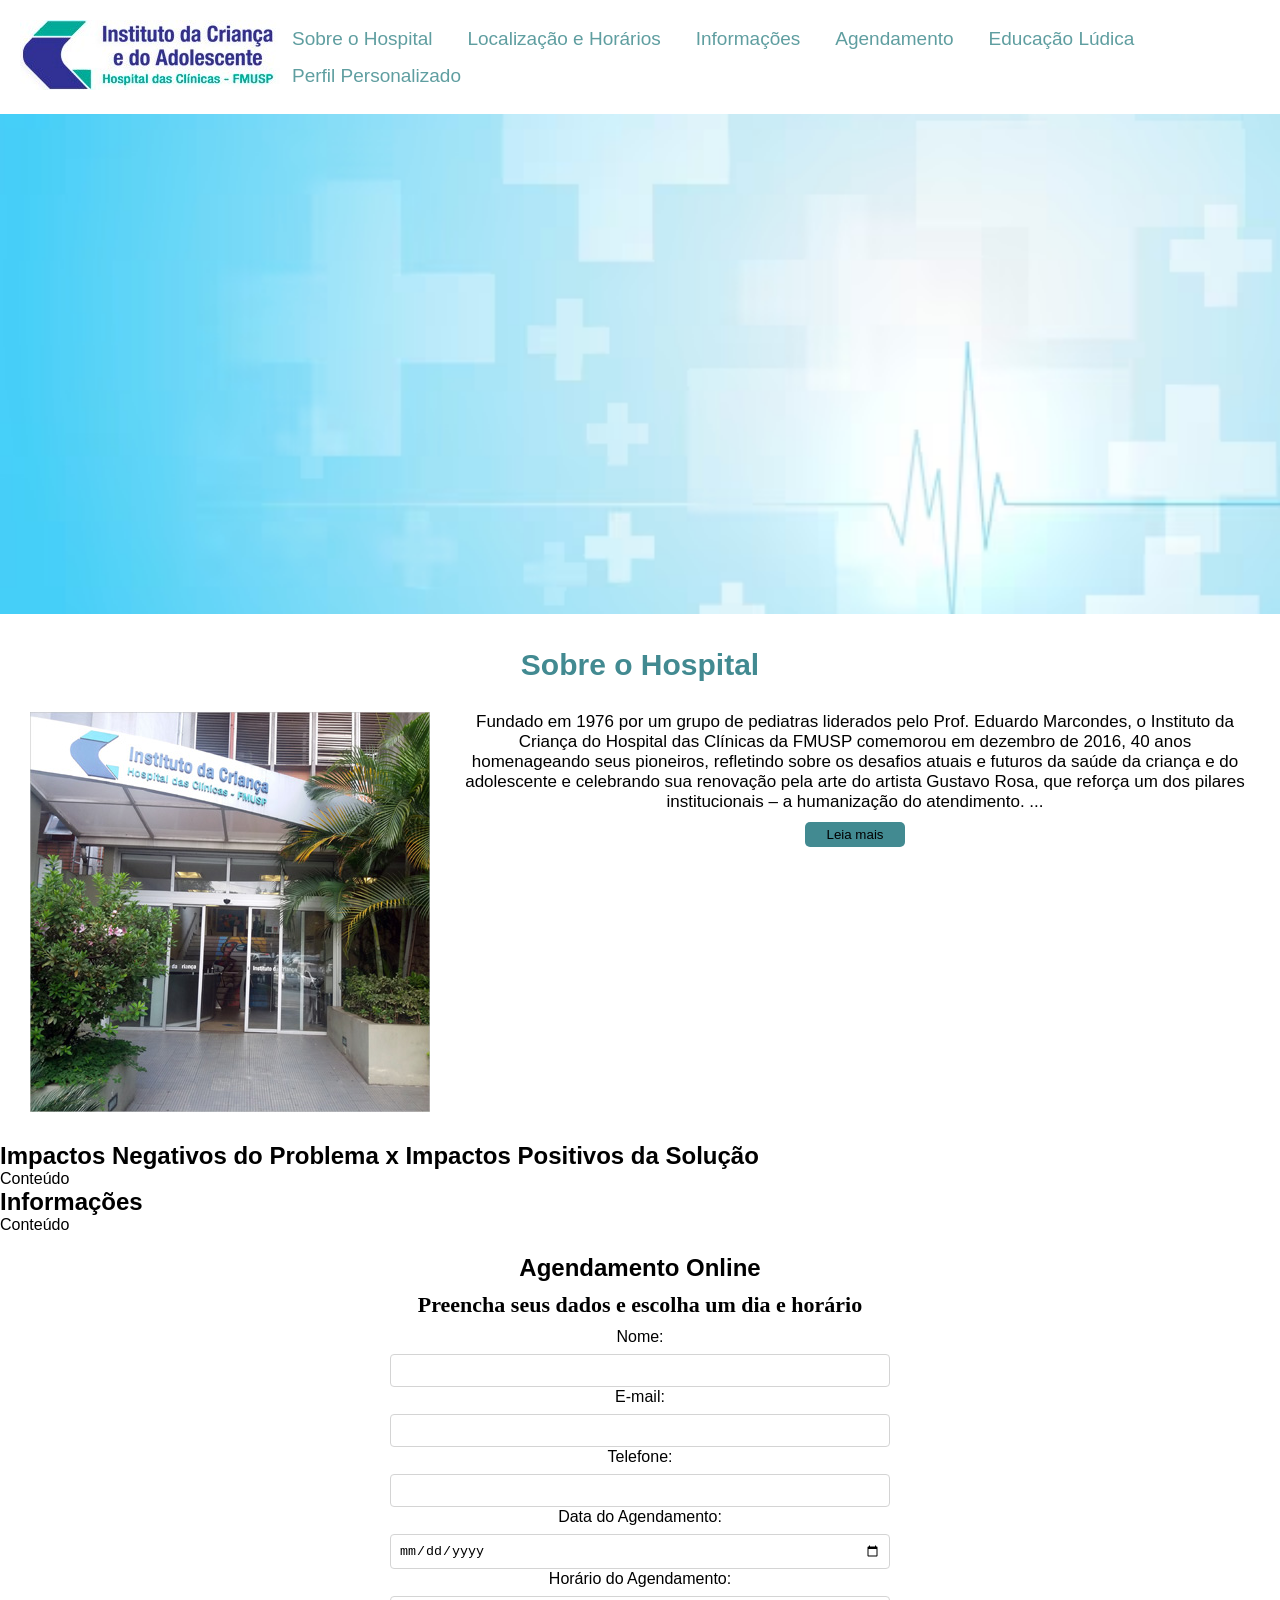
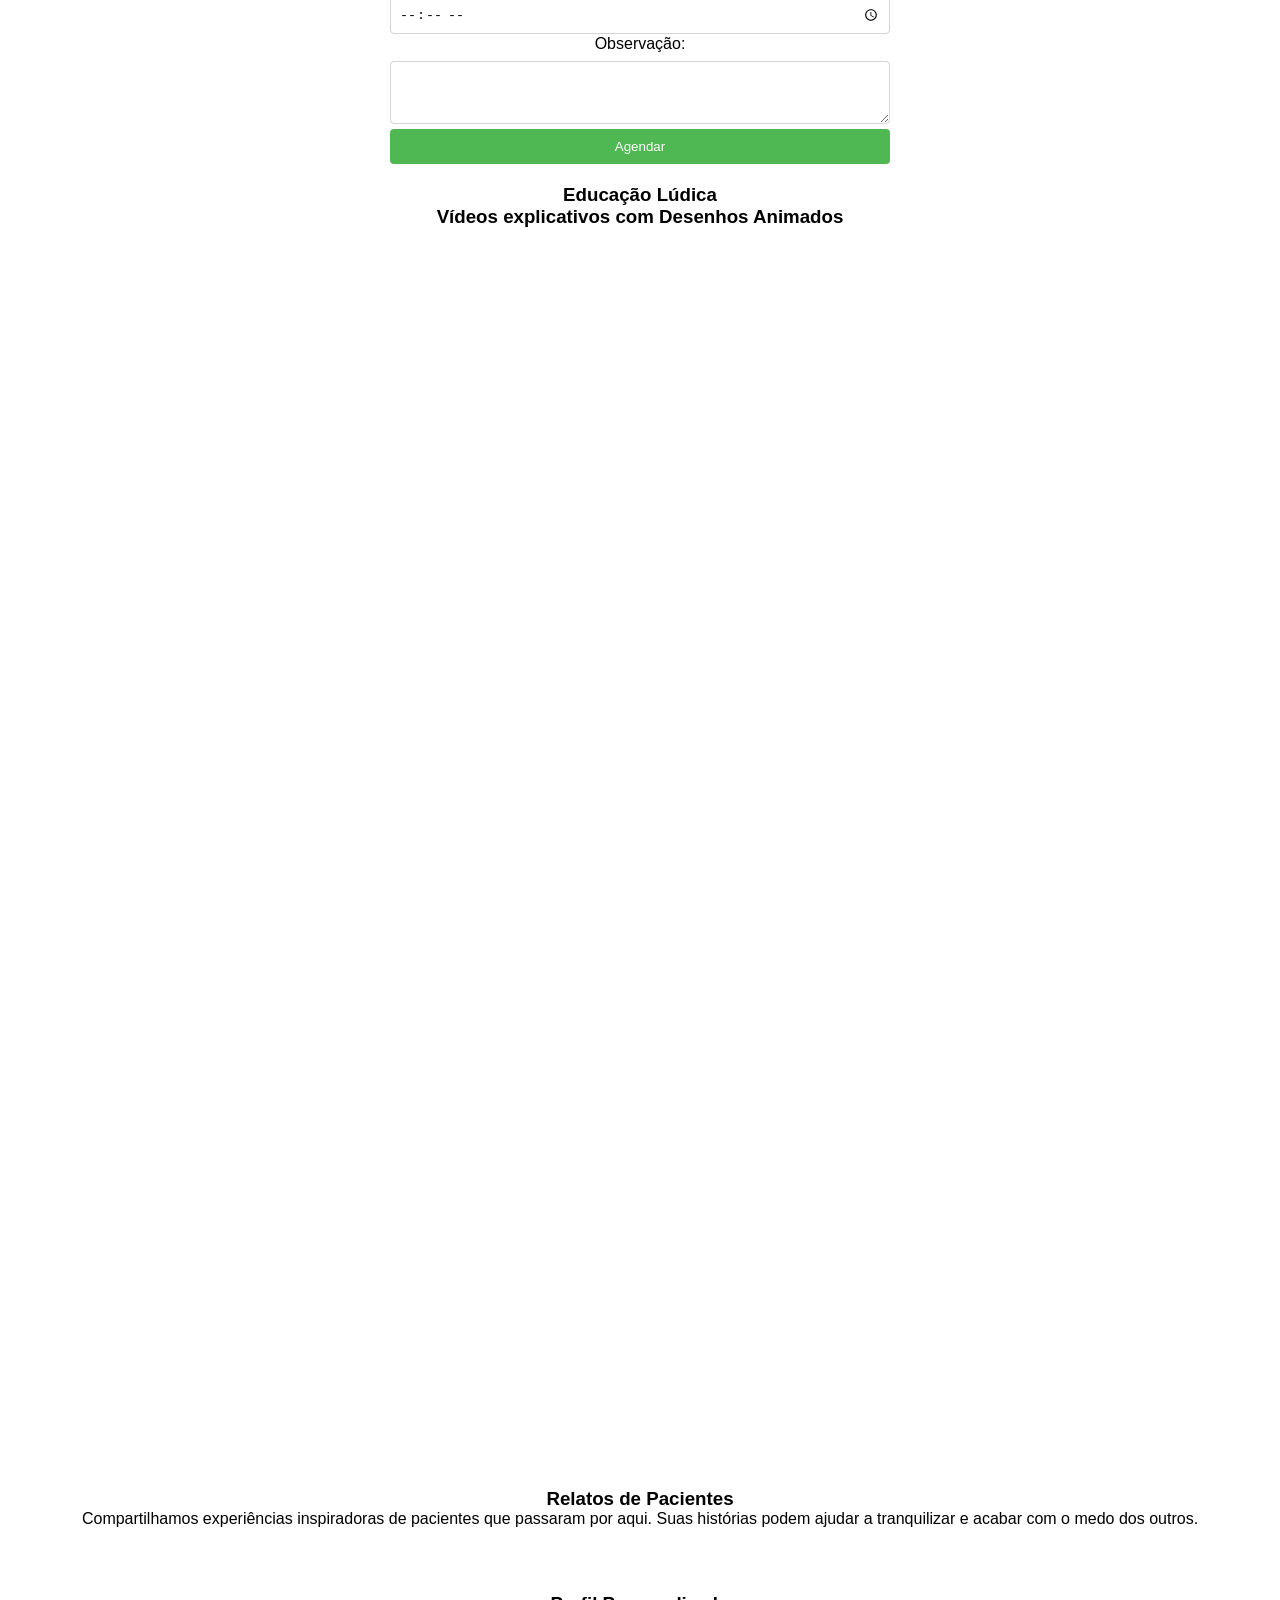
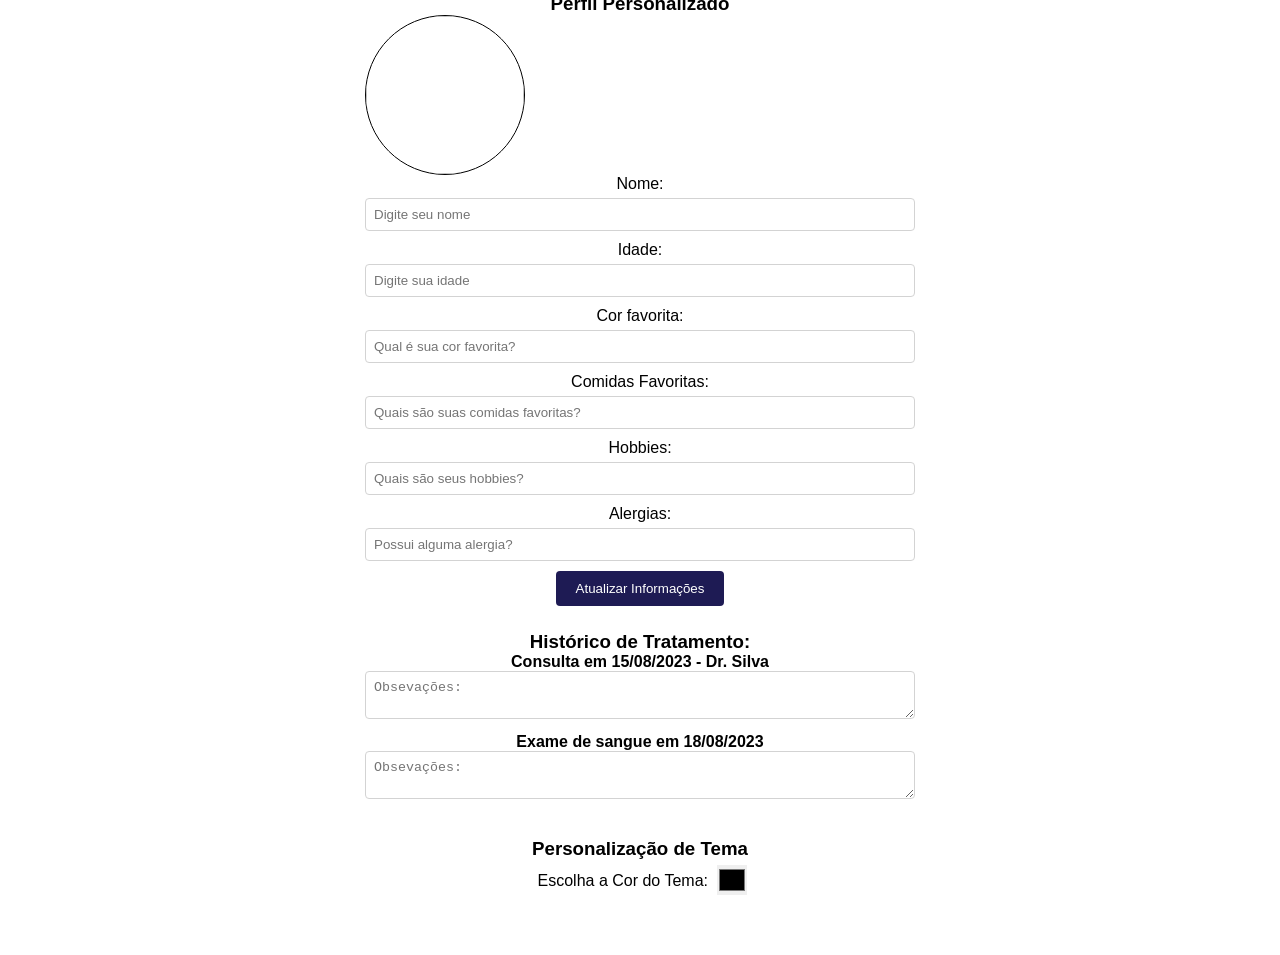
==== index.html @ 7fb5e003 "esse e o site atualizado com css e js integrado" ====
<!DOCTYPE html>
<html lang="pt-br">

<head>
  <meta charset="UTF-8" />
  <meta name="viewport" content="width=device-width, initial-scale=1.0" />
  <title>Plataforma Web</title>
  <link rel="stylesheet" href="css/style.css" />

</head>

<body>

  <!-- MENU NAVEGAÇÃO  -->
  <header id="header">
    <div class="header-container">
      <div class="logo">
        <img src="./imgs/logo-certa.jpg" alt="">
      </div>
      <nav>
        <div class="menu">
          <ul>
            <li><a href="#secao1"> Sobre o Hospital </a></li>
            <li><a href="#secao2"> Localização e Horários </a></li>
            <li><a href="#secao3"> Informações </a></li>
            <li><a href="#secao4"> Agendamento </a></li>
            <li><a href="#secao5"> Educação Lúdica </a></li>
            <li><a href="#secao6"> Perfil Personalizado </a></li>
          </ul>
        </div>
      </nav>
    </div>
  </header>

  <!-- Banner  -->
  <div class="img-banner">
    <img width="100%" height="500px" src="./imgs/banner4.avif" alt="">
  </div>

  <!-- SEÇÃO 1 SOBRE O HOSPITAL-->

  <section id="secao1">
    <div class="hospital-container">
      <div class="hospital-conteudo">
        <div class="hospital-titulo">
          <h1>Sobre o Hospital</h1>
          <div class="hospital-discricao">
            <img src="./imgs/Instituto-da-criança-sobre.jpg" alt="">
            <div class="hospital-texto">
              <p>Fundado em 1976 por um grupo de pediatras liderados pelo Prof. Eduardo Marcondes, o Instituto da Criança do Hospital das Clínicas da FMUSP comemorou em dezembro de 2016, 40 anos homenageando seus pioneiros, refletindo sobre os desafios atuais e futuros da saúde da criança e do adolescente e celebrando sua renovação pela arte do artista Gustavo Rosa, que reforça um dos pilares institucionais – a humanização do atendimento. <span id="pontos">...</span> <span id="mais">

                  Por meio do projeto Pintando o bem na saúde, o instituto Gustavo Rosa doou 120 reproduções de obras alegres, que trazem ludicidade aos ambientes e contribuem para um melhor acolhimento dos pacientes e suas famílias.

                  Considerado Centro de Referência Nacional em Saúde da Criança pelo Ministério da Saúde, o hospital ocupa uma área de cerca de 25 mil metros quadrados, destinada ao atendimento ambulatorial e internações – com 226 leitos e mais de 70 mil atendimentos ambulatoriais por ano.

                  Atende pacientes do Sistema Único de Saúde e de operadoras de planos de saúde (Saúde Suplementar) por meio de suas enfermarias e apartamentos, Centro Cirúrgico, Centro de Tratamento Intensivo Neonatal 1 e 2 (alocado no Instituto Central do Hospital das Clínicas), UTI Pediátrica, Ambulatório, Unidade de Diálise, Pronto-Socorro e Centro de Diagnóstico. O ICr possui ainda um prédio que abriga o Serviço de Onco-hematologia e transplante de Células Hematopoiéticas, o Instituto de Tratamento do Câncer Infantil (ITACI).

                  A utilização de tecnologia de ponta possibilita a realização de procedimentos diagnósticos e terapêuticos de alta complexidade. Tratam-se de cirurgias de grande porte, como transplantes de fígado, de rim e medula óssea, separação de gêmeos xifópagos, hemodiálise especializada, tratamento de recém-nascidos de alto risco, atendimento de Terapia Intensiva, além da assistência a doenças crônicas complexas na infância e na adolescência. O ambulatório das diversas especialidades realiza seguimento a 18 mil crianças e adolescentes portadores de síndromes raras de difícil elucidação diagnóstica e tratamento

                  Esta abordagem integral da infância tem possibilitado maior qualidade de vida aos nossos adolescentes, que hoje compreendem 45% dos pacientes.
                  Nossa equipe multidisciplinar conta com enfermeiros, fisioterapeutas, nutricionistas, psicólogos, fonoaudiólogos, dentistas, farmacêuticos, radiologistas, terapeutas ocupacionais, recreacionistas e assistentes sociais, além do corpo clínico composto por 21 especialidades.</span></p>
              <button class="leia-mais" onclick="leiaMais()" id="btnLeiaMais">Leia mais</button>

            </div>
          </div>

        </div>
      </div>
    </div>
  </section>

  <!-- Seção 2 Impactos -->


  <section id="secao2">
    <h1>Impactos Negativos do Problema x Impactos Positivos da Solução</h1>
    Conteúdo
  </section>

  <!-- Seção 3 - Informações -->

  <section id="secao3">
    <h1>Informações</h1>
    Conteúdo
  </section>

  <!-- SEÇÃO 4 - AGENDAMENTO  -->

   <section id="secao4">
        <h1>Agendamento Online</h1>
        <form action="" method="post" class="form-agendamento">
            <h2 id="titulo-agendamento">
                Preencha seus dados e escolha um dia e horário
            </h2>

            <label for="nome">Nome:</label>
            <input type="text" id="nome" />

            <label for="email">E-mail:</label>
            <input type="email" id="email" />

            <label for="telefone">Telefone:</label>
            <input type="tel" id="telefone" />

            <label for="data-agendamento">Data do Agendamento:</label>
            <input type="date" id="data-agendamento" />

            <label for="hora-agendamento">Horário do Agendamento:</label>
            <input type="time" id="hora-agendamento" />

            <label for="mensagem">Observação:</label>
            <textarea id="message" name="mensagem" rows="3"></textarea>

            <button id="botao-agendamento" type="submit">Agendar</button>

            <p id="mensagem-sucesso" class="hidden">Formulário enviado com sucesso!</p>
        </form>
       

  <!-- SEÇÃO 5 - EDUCAÇÃO LÚDICA -->

  <section id="secao5">
    <h1>Educação Lúdica</h1>

    <div class="videos">
      <h3>Vídeos explicativos com Desenhos Animados</h3>
      <iframe width="560" height="315" src="https://www.youtube.com/embed/SS4HMzDs2Bc?si=mh7QmmmAa982CLBh" title="YouTube video player" frameborder="0" allow="accelerometer; autoplay; clipboard-write; encrypted-media; gyroscope; picture-in-picture; web-share" allowfullscreen></iframe>
      <iframe width="560" height="315" src="https://www.youtube.com/embed/SS4HMzDs2Bc?si=mh7QmmmAa982CLBh" title="YouTube video player" frameborder="0" allow="accelerometer; autoplay; clipboard-write; encrypted-media; gyroscope; picture-in-picture; web-share" allowfullscreen></iframe>
      <iframe width="560" height="315" src="https://www.youtube.com/embed/SS4HMzDs2Bc?si=mh7QmmmAa982CLBh" title="YouTube video player" frameborder="0" allow="accelerometer; autoplay; clipboard-write; encrypted-media; gyroscope; picture-in-picture; web-share" allowfullscreen></iframe>
      <iframe width="560" height="315" src="https://www.youtube.com/embed/SS4HMzDs2Bc?si=mh7QmmmAa982CLBh" title="YouTube video player" frameborder="0" allow="accelerometer; autoplay; clipboard-write; encrypted-media; gyroscope; picture-in-picture; web-share" allowfullscreen></iframe>
    </div>

    <div class="relatos">
      <h3>Relatos de Pacientes</h3>
      <p>
        Compartilhamos experiências inspiradoras de pacientes que passaram
        por aqui. Suas histórias podem ajudar a tranquilizar e acabar com o
        medo dos outros.
      </p>
    </div>
  </section>

  <!-- SEÇÃO 6 - PERFIL PERSONALIZADO -->
  <section id="secao6">
    <h1>Perfil Personalizado</h1>

    <div class="foto-perfil">
      <img id="preview-foto" src="" alt="" />
      <input type="file" id="upload-foto" accept="image/*" />
    </div>

    <div class="informação-pessoal">
      <label for="nome-paciente">Nome:</label>
      <input type="text" id="nome-paciente" placeholder="Digite seu nome" />

      <label for="idade-paciente">Idade:</label>
      <input type="number" id="idade-paciente" placeholder="Digite sua idade" min="0" />

      <label for="cor-fav">Cor favorita:</label>
      <input type="text" id="cor-fav" placeholder="Qual é sua cor favorita?" />

      <label for="comida-fav">Comidas Favoritas:</label>
      <input type="text" id="comida-fav" placeholder="Quais são suas comidas favoritas?" />

      <label for="hobbies">Hobbies:</label>
      <input type="text" id="hobbies" placeholder="Quais são seus hobbies?" />

      <label for="alergias">Alergias:</label>
      <input type="text" id="alergias" placeholder="Possui alguma alergia?" />

      <button id="botao-perfil" type="submit">Atualizar Informações</button>
    </div>

    <div class="historico-tratamento">
      <h3>Histórico de Tratamento:</h3>
      <ul>
        <li>
          <strong>Consulta em 15/08/2023 - Dr. Silva</strong>
          <textarea rows="2" placeholder="Obsevações:"></textarea>
        </li>
        <li>
          <strong>Exame de sangue em 18/08/2023</strong>
          <textarea rows="2" placeholder="Obsevações:"></textarea>
        </li>
      </ul>
    </div>

    <div class="alterar-tema">
      <h3>Personalização de Tema</h3>
      <label for="cor-tema">Escolha a Cor do Tema:</label>
      <input type="color" id="cor-tema" />
    </div>
  </section>
      <script src="form.js" ></script>
</body>

</html>
---- css/style.css ----
* {
  margin: 0;
  padding: 0;
  box-sizing: border-box;
}

img {
  margin: 0;
  padding: 0;
}

div {
  margin: 0;
  padding: 0;
}

/* Layout desenvolvido para desktop/notebook. */
body {
  background-color: white;
  font-size: 1.6rem;
  font-family: sans-serif;
}

html {
  font-size: 62.5%;
}

/* MENU NAVEGAÇÃO */

#header {
  display: flex;
  justify-content: center;
}

.header-container {
  display: flex;
  justify-content: space-between;
  align-items: center;
  width: 1400px;
  padding: 20px;
}

.menu ul {
  display: flex;
  flex-wrap: wrap;
  gap: 15px;
  font-size: 1.9rem;
}

ul li {
  list-style: none;
}

.menu li a {
  text-decoration: none;
  color: cadetblue;
  padding: 10px;
}

.menu li a:hover {
  background-color: #f0f0f0;
  border-radius: 5px;
}

/* Banner */
img {
  object-fit: cover;
}

/* Seção 1 - Sobre o Hospital */

.hospital-container {
  display: flex;
  justify-content: center;
}

.hospital-conteudo {
  width: 1400px;
}

.hospital-titulo {
  margin: 30px;
  text-align: center;
}

.hospital-titulo h1 {
  color: #428a91;
  font-size: 3rem;
  position: relative;
}

.hospital-discricao {
  margin-top: 30px;
  display: flex;
  justify-content: start;
  gap: 30px;
  line-height: 2rem;
  font-size: 1.7rem;
}

.hospital-texto {
  display: flex;
  flex-direction: column;
  gap: 10px;
}

.leia-mais {
  width: 100px;
  margin: 0 auto;
  border: none;
  background-color: #428a91;
  border-radius: 5px;
  padding: 5px;
}

#mais {
  display: none;
}

/* SEÇÃO 4 - AGENDAMENTO */
#secao4 {
  text-align: center;
  padding: 20px;
}
.form-agendamento {
  max-width: 500px;
  margin: 0 auto;
}

#titulo-agendamento {
  text-align: center;
  color: black;
  font-size: 22px;
  font-family: "Times New Roman", Times, serif;
  padding: 10px;
}

.form-agendamento label {
  display: block;
  margin-bottom: 8px;
  color: black;
}

.form-agendamento input,
.form-agendamento textarea {
  width: 100%;
  padding: 8px;
  margin-bottom: 1px;
  box-sizing: border-box;
  border: 1px solid rgb(212, 212, 212);
  border-radius: 4px;
}

#botao-agendamento {
  background-color: #4fb852;
  color: white;
  padding: 10px;
  border: none;
  border-radius: 4px;
  cursor: pointer;
  width: 100%;
}

/* SEÇÃO 5 - EDUCAÇÃO LÚDICA  */
#secao5 {
  padding: 20px;
  text-align: center;
}

.videos {
  display: flex;
  flex-direction: column;
  justify-content: space-around;
}

/* SEÇÃO 6 - PERFIL PERSONALIZADO  */
#secao6 {
  max-width: 600px;
  margin: 20px auto;
  padding: 25px;
  background-color: white;
  border-radius: 8px;
}

#secao6 h1 {
  color: black;
}

.foto-perfil #upload-foto {
  display: none;
}

.foto-perfil {
  position: relative;
  width: 160px;
  height: 160px;
  overflow: hidden;
  border-radius: 50%;
  border: 1px solid black;
}

#preview-foto {
  width: 100%;
  height: 100%;
  object-fit: cover;
}

.foto-perfil:hover #upload-foto {
  display: block;
  position: absolute;
  top: 0;
  left: 0;
  width: 100%;
  height: 100%;
  opacity: 0;
  cursor: pointer;
}

.informacao-pessoal,
.historico-tratamento,
.alterar-tema {
  margin-top: 25px;
}

.informação-pessoal label {
  display: block;
  margin-bottom: 5px;
}

.informação-pessoal input,
.historico-tratamento textarea {
  width: 100%;
  padding: 8px;
  box-sizing: border-box;
  margin-bottom: 10px;
  border: 1px solid lightgray;
  border-radius: 4px;
}

.informação-pessoal button {
  padding: 10px 20px;
  background-color: #1e1b54;
  color: white;
  border: none;
  border-radius: 4px;
  cursor: pointer;
}

#cor-tema {
  position: relative;
  left: 5px;
  top: 5px;
  width: 30px;
  height: 30px;
  border: none;
  padding: 0;
  border-radius: 0;
  
}
    }
    .error-message {
        color: red;
    }
    .error-message {
        color: red;
    }
    
    .hidden {
        display: none;
     }
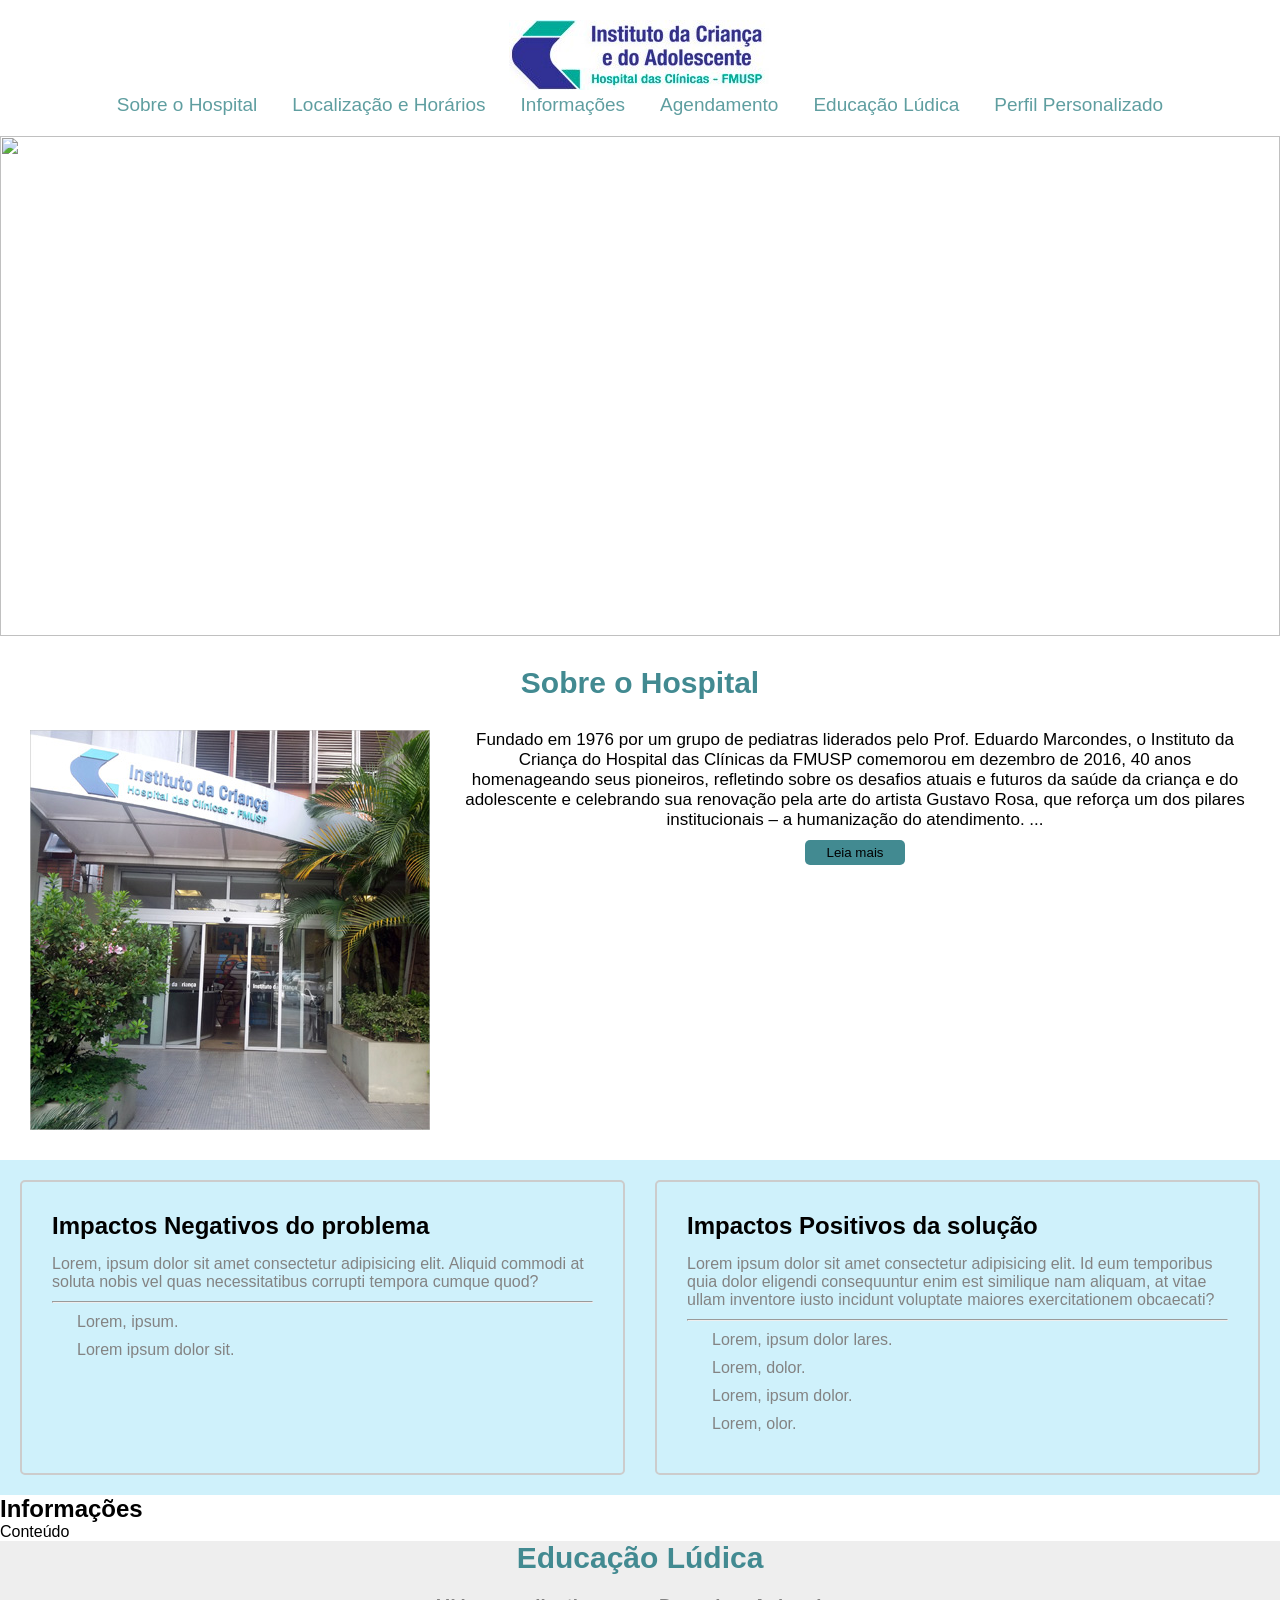
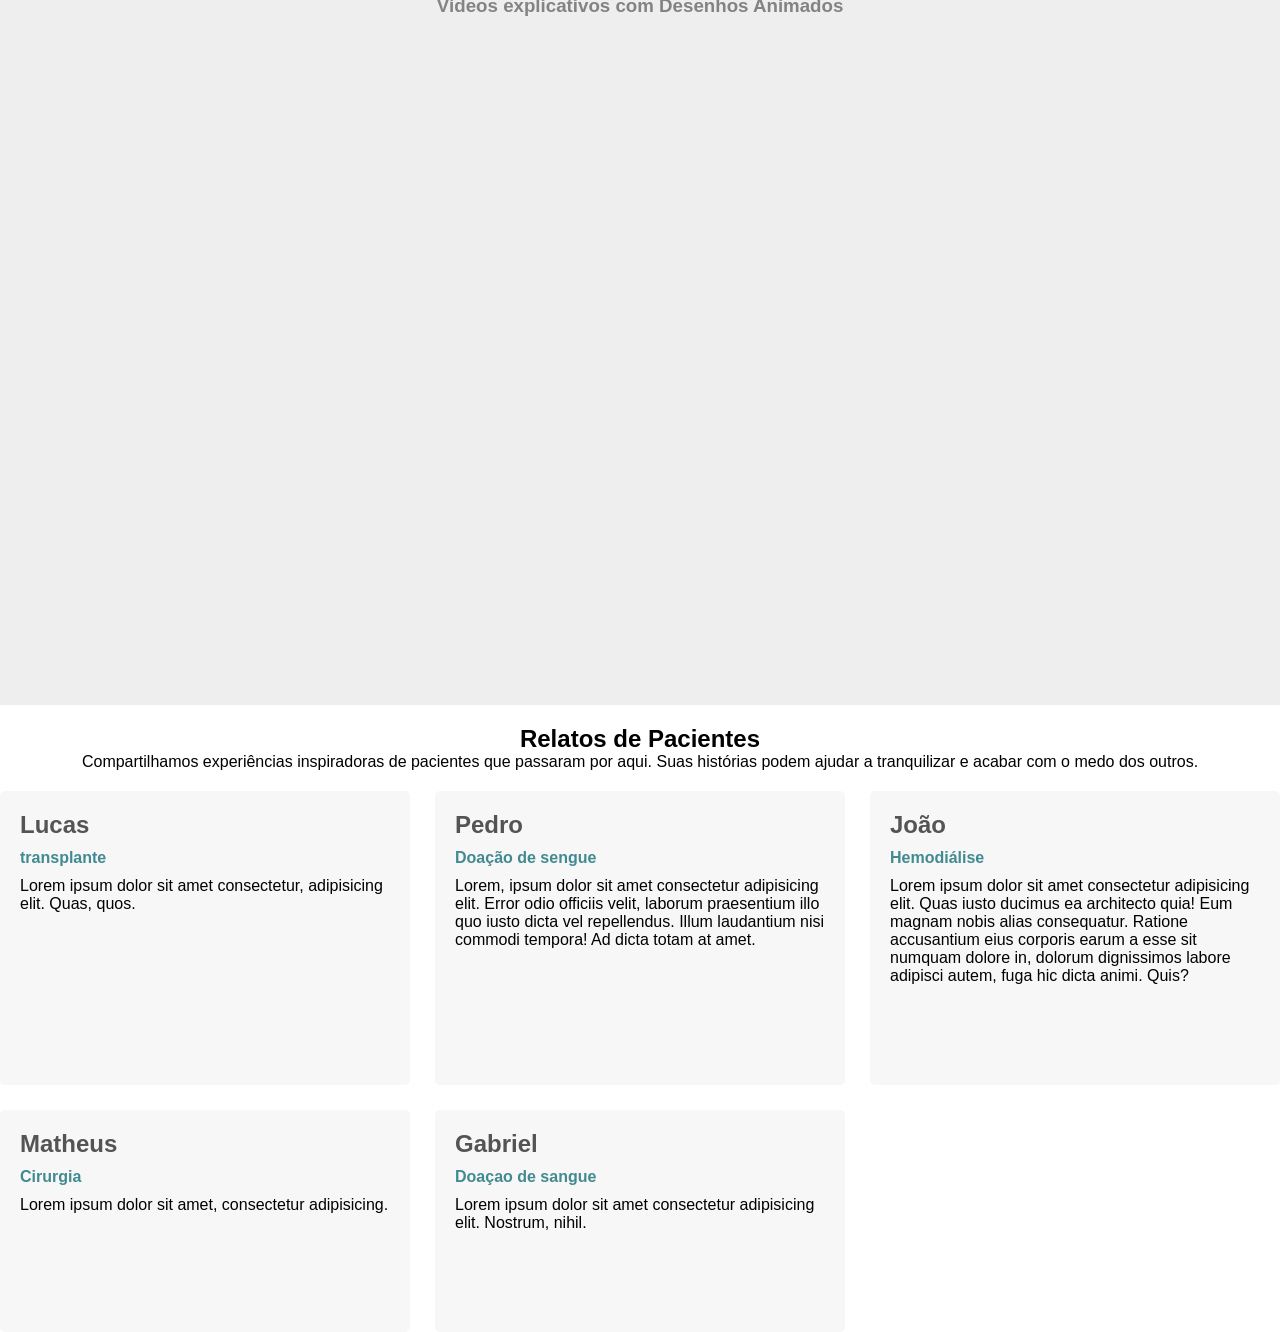
==== commit 4f3fe0da: "esse e um comite com secoes separadas e botao de esconder" ====
--- a/index.html
+++ b/index.html
@@ -7,6 +7,7 @@
   <title>Plataforma Web</title>
   <link rel="stylesheet" href="css/style.css" />
 
+  
 </head>
 
 <body>
@@ -17,26 +18,27 @@
       <div class="logo">
         <img src="./imgs/logo-certa.jpg" alt="">
       </div>
-      <nav>
-        <div class="menu">
-          <ul>
-            <li><a href="#secao1"> Sobre o Hospital </a></li>
-            <li><a href="#secao2"> Localização e Horários </a></li>
-            <li><a href="#secao3"> Informações </a></li>
-            <li><a href="#secao4"> Agendamento </a></li>
-            <li><a href="#secao5"> Educação Lúdica </a></li>
-            <li><a href="#secao6"> Perfil Personalizado </a></li>
-          </ul>
-        </div>
+      <div class="menu">
+        <ul>
+          <li><a href="#secao1"> Sobre o Hospital </a></li>
+          <li><a href="#secao2"> Localização e Horários </a></li>
+          <li><a href="#secao3"> Informações </a></li>
+          <li><a href="formularioEctermo.htm"> Agendamento </a></li>
+          <li><a href="#secao5"> Educação Lúdica </a></li>
+          <li><a href="perfilPersonalizado.html"> Perfil Personalizado </a></li>
+        </ul>
+      </div>
       </nav>
     </div>
   </header>
 
   <!-- Banner  -->
   <div class="img-banner">
-    <img width="100%" height="500px" src="./imgs/banner4.avif" alt="">
-  </div>
-
+    <img src="./imgs/banner1.jpg" alt="">
+    <img src="imgs/banner.jpeg" alt="">
+    <img src="./imgs/banner3.jpg" alt="">
+    <img src="./imgs/banner4.avif" alt="">
+ </div>
   <!-- SEÇÃO 1 SOBRE O HOSPITAL-->
 
   <section id="secao1">
@@ -51,9 +53,9 @@
 
                   Por meio do projeto Pintando o bem na saúde, o instituto Gustavo Rosa doou 120 reproduções de obras alegres, que trazem ludicidade aos ambientes e contribuem para um melhor acolhimento dos pacientes e suas famílias.
 
-                  Considerado Centro de Referência Nacional em Saúde da Criança pelo Ministério da Saúde, o hospital ocupa uma área de cerca de 25 mil metros quadrados, destinada ao atendimento ambulatorial e internações – com 226 leitos e mais de 70 mil atendimentos ambulatoriais por ano.
+                  Considerado Centro de Referência Nacional em Saúde da Criança pelo Ministério da Saúde, o hospital ocupa uma área de cerca de 25 mil metros quadrados, destinada ao atendimento ambulatorial e internações – com 226 leitos e mais de 70 mil atendimentos ambulatoriais por ano. <br>
 
-                  Atende pacientes do Sistema Único de Saúde e de operadoras de planos de saúde (Saúde Suplementar) por meio de suas enfermarias e apartamentos, Centro Cirúrgico, Centro de Tratamento Intensivo Neonatal 1 e 2 (alocado no Instituto Central do Hospital das Clínicas), UTI Pediátrica, Ambulatório, Unidade de Diálise, Pronto-Socorro e Centro de Diagnóstico. O ICr possui ainda um prédio que abriga o Serviço de Onco-hematologia e transplante de Células Hematopoiéticas, o Instituto de Tratamento do Câncer Infantil (ITACI).
+                  Atende pacientes do Sistema Único de Saúde e de operadoras de planos de saúde (Saúde Suplementar) por meio de suas enfermarias e apartamentos, Centro Cirúrgico, Centro de Tratamento Intensivo Neonatal 1 e 2 (alocado no Instituto Central do Hospital das Clínicas), UTI Pediátrica, Ambulatório, Unidade de Diálise, Pronto-Socorro e Centro de Diagnóstico. O ICr possui ainda um prédio que abriga o Serviço de Onco-hematologia e transplante de Células Hematopoiéticas, o Instituto de Tratamento do Câncer Infantil (ITACI). <br>
 
                   A utilização de tecnologia de ponta possibilita a realização de procedimentos diagnósticos e terapêuticos de alta complexidade. Tratam-se de cirurgias de grande porte, como transplantes de fígado, de rim e medula óssea, separação de gêmeos xifópagos, hemodiálise especializada, tratamento de recém-nascidos de alto risco, atendimento de Terapia Intensiva, além da assistência a doenças crônicas complexas na infância e na adolescência. O ambulatório das diversas especialidades realiza seguimento a 18 mil crianças e adolescentes portadores de síndromes raras de difícil elucidação diagnóstica e tratamento
 
@@ -73,8 +75,35 @@
 
 
   <section id="secao2">
-    <h1>Impactos Negativos do Problema x Impactos Positivos da Solução</h1>
-    Conteúdo
+    <div class="impactos-container">
+      <div class="impactos-negativos">
+        <h1>Impactos Negativos do problema</h1>
+        <p>Lorem, ipsum dolor sit amet consectetur adipisicing elit. Aliquid commodi at soluta nobis vel quas necessitatibus corrupti tempora cumque quod?</p>
+        <hr>
+        <ul class="impactos-negativos-lista">
+          <img width="15px" src="./imgs/x.svg" alt="">
+          <li>Lorem, ipsum.</li>
+          <img width="15px" src="./imgs/x.svg" alt="">
+          <li>Lorem ipsum dolor sit.</li>
+        </ul>
+      </div>
+      <div class="impactos-positivos">
+        <h1>Impactos Positivos da solução</h1>
+        <p>Lorem ipsum dolor sit amet consectetur adipisicing elit. Id eum temporibus quia dolor eligendi consequuntur enim est similique nam aliquam, at vitae ullam inventore iusto incidunt voluptate maiores exercitationem obcaecati?</p>
+        <hr>
+        <ul class="impactos-positivos-lista">
+          <img width="17px" src="./imgs/certo.svg" alt="">
+          <li>Lorem, ipsum dolor lares.</li>
+          <img width="17px" src="./imgs/certo.svg" alt="">
+          <li>Lorem, dolor.</li>
+          <img width="17px" src="./imgs/certo.svg" alt="">
+          <li>Lorem, ipsum dolor.</li>
+          <img width="17px" src="./imgs/certo.svg" alt="">
+          <li>Lorem, olor.</li>
+
+        </ul>
+      </div>
+    </div>
   </section>
 
   <!-- Seção 3 - Informações -->
@@ -84,114 +113,74 @@
     Conteúdo
   </section>
 
-  <!-- SEÇÃO 4 - AGENDAMENTO  -->
-
-   <section id="secao4">
-        <h1>Agendamento Online</h1>
-        <form action="" method="post" class="form-agendamento">
-            <h2 id="titulo-agendamento">
-                Preencha seus dados e escolha um dia e horário
-            </h2>
-
-            <label for="nome">Nome:</label>
-            <input type="text" id="nome" />
-
-            <label for="email">E-mail:</label>
-            <input type="email" id="email" />
-
-            <label for="telefone">Telefone:</label>
-            <input type="tel" id="telefone" />
-
-            <label for="data-agendamento">Data do Agendamento:</label>
-            <input type="date" id="data-agendamento" />
-
-            <label for="hora-agendamento">Horário do Agendamento:</label>
-            <input type="time" id="hora-agendamento" />
-
-            <label for="mensagem">Observação:</label>
-            <textarea id="message" name="mensagem" rows="3"></textarea>
-
-            <button id="botao-agendamento" type="submit">Agendar</button>
-
-            <p id="mensagem-sucesso" class="hidden">Formulário enviado com sucesso!</p>
-        </form>
-       
 
   <!-- SEÇÃO 5 - EDUCAÇÃO LÚDICA -->
 
   <section id="secao5">
-    <h1>Educação Lúdica</h1>
-
-    <div class="videos">
+    <div class="secao5-container">
+      <h1>Educação Lúdica</h1>
       <h3>Vídeos explicativos com Desenhos Animados</h3>
-      <iframe width="560" height="315" src="https://www.youtube.com/embed/SS4HMzDs2Bc?si=mh7QmmmAa982CLBh" title="YouTube video player" frameborder="0" allow="accelerometer; autoplay; clipboard-write; encrypted-media; gyroscope; picture-in-picture; web-share" allowfullscreen></iframe>
-      <iframe width="560" height="315" src="https://www.youtube.com/embed/SS4HMzDs2Bc?si=mh7QmmmAa982CLBh" title="YouTube video player" frameborder="0" allow="accelerometer; autoplay; clipboard-write; encrypted-media; gyroscope; picture-in-picture; web-share" allowfullscreen></iframe>
-      <iframe width="560" height="315" src="https://www.youtube.com/embed/SS4HMzDs2Bc?si=mh7QmmmAa982CLBh" title="YouTube video player" frameborder="0" allow="accelerometer; autoplay; clipboard-write; encrypted-media; gyroscope; picture-in-picture; web-share" allowfullscreen></iframe>
-      <iframe width="560" height="315" src="https://www.youtube.com/embed/SS4HMzDs2Bc?si=mh7QmmmAa982CLBh" title="YouTube video player" frameborder="0" allow="accelerometer; autoplay; clipboard-write; encrypted-media; gyroscope; picture-in-picture; web-share" allowfullscreen></iframe>
-    </div>
-
-    <div class="relatos">
-      <h3>Relatos de Pacientes</h3>
-      <p>
-        Compartilhamos experiências inspiradoras de pacientes que passaram
-        por aqui. Suas histórias podem ajudar a tranquilizar e acabar com o
-        medo dos outros.
-      </p>
+      <div class="videos-container">
+        <div class="video">
+          <iframe width="560" height="315" src="https://www.youtube.com/embed/SS4HMzDs2Bc?si=mh7QmmmAa982CLBh" title="YouTube video player" frameborder="0" allow="accelerometer; autoplay; clipboard-write; encrypted-media; gyroscope; picture-in-picture; web-share" allowfullscreen></iframe>
+        </div>
+        <div class="video">
+          <iframe width="560" height="315" src="https://www.youtube.com/embed/SS4HMzDs2Bc?si=mh7QmmmAa982CLBh" title="YouTube video player" frameborder="0" allow="accelerometer; autoplay; clipboard-write; encrypted-media; gyroscope; picture-in-picture; web-share" allowfullscreen></iframe>
+        </div>
+        <div class="video">
+          <iframe width="560" height="315" src="https://www.youtube.com/embed/SS4HMzDs2Bc?si=mh7QmmmAa982CLBh" title="YouTube video player" frameborder="0" allow="accelerometer; autoplay; clipboard-write; encrypted-media; gyroscope; picture-in-picture; web-share" allowfullscreen></iframe>
+        </div>
+        <div class="video">
+          <iframe width="560" height="315" src="https://www.youtube.com/embed/SS4HMzDs2Bc?si=mh7QmmmAa982CLBh" title="YouTube video player" frameborder="0" allow="accelerometer; autoplay; clipboard-write; encrypted-media; gyroscope; picture-in-picture; web-share" allowfullscreen></iframe>
+        </div>
+      </div>
     </div>
   </section>
 
-  <!-- SEÇÃO 6 - PERFIL PERSONALIZADO -->
-  <section id="secao6">
-    <h1>Perfil Personalizado</h1>
+  <div class="relatos">
+    <div class="relatos-container">
+      <div class="relatos-titulo">
+        <h2>Relatos de Pacientes</h2>
+        <p>
+          Compartilhamos experiências inspiradoras de pacientes que passaram
+          por aqui. Suas histórias podem ajudar a tranquilizar e acabar com o
+          medo dos outros.
+        </p>
+      </div>
 
-    <div class="foto-perfil">
-      <img id="preview-foto" src="" alt="" />
-      <input type="file" id="upload-foto" accept="image/*" />
+      <div class="depoimentos">
+        <div class="depoimento1">
+          <h2>Lucas</h2>
+          <h4>transplante</h4>
+          <p>Lorem ipsum dolor sit amet consectetur, adipisicing elit. Quas, quos.</p>
+        </div>
+        <div class="depoimento2">
+          <h2>Pedro</h2>
+          <h4>Doação de sengue</h4>
+          <p>Lorem, ipsum dolor sit amet consectetur adipisicing elit. Error odio officiis velit, laborum praesentium illo quo iusto dicta vel repellendus. Illum laudantium nisi commodi tempora! Ad dicta totam at amet.</p>
+        </div>
+        <div class="depoimento3">
+          <h2>João</h2>
+          <h4>Hemodiálise</h4>
+          <p>Lorem ipsum dolor sit amet consectetur adipisicing elit. Quas iusto ducimus ea architecto quia! Eum magnam nobis alias consequatur. Ratione accusantium eius corporis earum a esse sit numquam dolore in, dolorum dignissimos labore adipisci autem, fuga hic dicta animi. Quis?</p>
+        </div>
+        <div class="depoimento4">
+          <h2>Matheus</h2>
+          <h4>Cirurgia</h4>
+          <p>Lorem ipsum dolor sit amet, consectetur adipisicing.</p>
+        </div>
+        <div class="depoimento5">
+          <h2>Gabriel</h2>
+          <h4>Doaçao de sangue</h4>
+          <p>Lorem ipsum dolor sit amet consectetur adipisicing elit. Nostrum, nihil.</p>
+        </div>
+      </div>
     </div>
+  </div>
 
-    <div class="informação-pessoal">
-      <label for="nome-paciente">Nome:</label>
-      <input type="text" id="nome-paciente" placeholder="Digite seu nome" />
 
-      <label for="idade-paciente">Idade:</label>
-      <input type="number" id="idade-paciente" placeholder="Digite sua idade" min="0" />
+ 
 
-      <label for="cor-fav">Cor favorita:</label>
-      <input type="text" id="cor-fav" placeholder="Qual é sua cor favorita?" />
-
-      <label for="comida-fav">Comidas Favoritas:</label>
-      <input type="text" id="comida-fav" placeholder="Quais são suas comidas favoritas?" />
-
-      <label for="hobbies">Hobbies:</label>
-      <input type="text" id="hobbies" placeholder="Quais são seus hobbies?" />
-
-      <label for="alergias">Alergias:</label>
-      <input type="text" id="alergias" placeholder="Possui alguma alergia?" />
-
-      <button id="botao-perfil" type="submit">Atualizar Informações</button>
-    </div>
-
-    <div class="historico-tratamento">
-      <h3>Histórico de Tratamento:</h3>
-      <ul>
-        <li>
-          <strong>Consulta em 15/08/2023 - Dr. Silva</strong>
-          <textarea rows="2" placeholder="Obsevações:"></textarea>
-        </li>
-        <li>
-          <strong>Exame de sangue em 18/08/2023</strong>
-          <textarea rows="2" placeholder="Obsevações:"></textarea>
-        </li>
-      </ul>
-    </div>
-
-    <div class="alterar-tema">
-      <h3>Personalização de Tema</h3>
-      <label for="cor-tema">Escolha a Cor do Tema:</label>
-      <input type="color" id="cor-tema" />
-    </div>
-  </section>
-      <script src="form.js" ></script>
 </body>
 
-</html>
+</html>
--- a/css/style.css
+++ b/css/style.css
@@ -10,6 +10,11 @@
 }
 
 div {
+  margin: 0;
+  padding: 0;
+}
+
+iframe {
   margin: 0;
   padding: 0;
 }
@@ -25,7 +30,7 @@
   font-size: 62.5%;
 }
 
-/* MENU NAVEGAÇÃO */
+/* MENU NAVEGAÇÃO e Header */
 
 #header {
   display: flex;
@@ -62,9 +67,16 @@
   border-radius: 5px;
 }
 
+@media (max-width: 1370px) {
+  .header-container {
+    flex-direction: column;
+  }
+}
+
 /* Banner */
 img {
   object-fit: cover;
+  width: 100%;
 }
 
 /* Seção 1 - Sobre o Hospital */
@@ -117,6 +129,74 @@
   display: none;
 }
 
+@media (max-width: 850px) {
+  .hospital-discricao {
+    display: flex;
+    flex-direction: column;
+  }
+}
+
+/* Seção 2 - Impactos */
+
+#secao2 {
+  background-color: #cff1fb;
+}
+
+.impactos-container {
+  display: grid;
+  grid-template-columns: 1fr 1fr;
+  max-width: 1400px;
+  margin: auto;
+  padding: 20px;
+  gap: 30px;
+}
+
+.impactos-positivos,
+.impactos-negativos {
+  padding: 30px;
+  border: 2px solid #ccc;
+  border-radius: 5px;
+  text-align: start;
+}
+
+.impactos-positivos h1,
+.impactos-negativos h1 {
+  text-align: start;
+  margin-bottom: 15px;
+}
+
+.impactos-positivos p,
+hr,
+.impactos-negativos p,
+hr {
+  text-align: start;
+  color: #838383;
+  margin-bottom: 10px;
+}
+
+.impactos-positivos li,
+.impactos-negativos li {
+  padding-bottom: 10px;
+  color: #838383;
+}
+
+.impactos-negativos-lista {
+  display: grid;
+  grid-template-columns: 25px 1fr;
+}
+
+.impactos-positivos-lista {
+  display: grid;
+  grid-template-columns: 25px 1fr;
+}
+
+@media (max-width: 850px) {
+  .impactos-container {
+    display: grid;
+    grid-template-columns: 1fr;
+  }
+}
+
 /* SEÇÃO 4 - AGENDAMENTO */
 #secao4 {
   text-align: center;
@@ -163,14 +243,119 @@
 
 /* SEÇÃO 5 - EDUCAÇÃO LÚDICA  */
 #secao5 {
-  padding: 20px;
-  text-align: center;
-}
-
-.videos {
-  display: flex;
-  flex-direction: column;
-  justify-content: space-around;
+  display: grid;
+  justify-content: center;
+  background-color: #eeeeee;
+}
+
+.secao5-container {
+  max-width: 1400px;
+  text-align: center;
+}
+
+.secao5-container h1 {
+  font-size: 3rem;
+  color: #428a91;
+  margin-bottom: 20px;
+}
+
+.secao5-container h3 {
+  color: #838383;
+  margin-bottom: 20px;
+}
+
+.videos-container {
+  display: grid;
+  grid-template-columns: 1fr 1fr;
+  gap: 30px;
+  justify-items: center;
+}
+
+@media (max-width: 1160px) {
+  .videos-container {
+    display: grid;
+    grid-template-columns: 1fr;
+  }
+}
+
+@media (max-width: 570px) {
+  iframe {
+    width: 400px;
+    height: 225px;
+  }
+}
+
+@media (max-width: 415px) {
+  iframe {
+    width: 320px;
+    height: 180px;
+  }
+}
+
+/* Relatos */
+
+.relatos-titulo h1 {
+  text-align: center;
+  margin: 20px;
+}
+
+.relatos-titulo {
+  text-align: center;
+  margin: 20px;
+}
+
+.relatos {
+  margin-top: 20px;
+}
+
+.relatos-container {
+  max-width: 1400px;
+  margin: auto;
+}
+
+.relatos h1 {
+  font-size: 2.6rem;
+  color: #428a91;
+}
+
+.depoimentos {
+  display: grid;
+  gap: 25px;
+  grid-template-columns: 1fr 1fr 1fr;
+}
+
+.depoimento1,
+.depoimento2,
+.depoimento3,
+.depoimento4,
+.depoimento5 {
+  background-color: #ededed71;
+  border-radius: 5px;
+  padding: 20px 20px 100px 20px;
+}
+
+.depoimento1 h2,
+.depoimento2 h2,
+.depoimento3 h2,
+.depoimento4 h2,
+.depoimento5 h2 {
+  color: #545454;
+}
+
+.depoimento1 h4,
+.depoimento2 h4,
+.depoimento3 h4,
+.depoimento4 h4,
+.depoimento5 h4 {
+  color: #428a91;
+  padding: 10px 0 10px 0;
+}
+
+@media (max-width: 850px) {
+  .depoimentos {
+    display: grid;
+    grid-template-columns: 1fr;
+  }
 }
 
 /* SEÇÃO 6 - PERFIL PERSONALIZADO  */
@@ -255,16 +440,25 @@
   border: none;
   padding: 0;
   border-radius: 0;
-  
-}
-    }
-    .error-message {
-        color: red;
-    }
-    .error-message {
-        color: red;
-    }
-    
-    .hidden {
-        display: none;
-     }
+}
+.img-banner {
+  position: relative;
+  width: 100%;
+  height: 500px;
+  overflow: hidden;
+ }
+ 
+ .img-banner img {
+  position: absolute;
+  width: 100%;
+  height: 500px;
+  object-fit: cover;
+  display: none;
+ }
+ 
+ .img-banner img:first-child {
+  display: block;
+ }
+ .escondida {
+  display: none;
+}
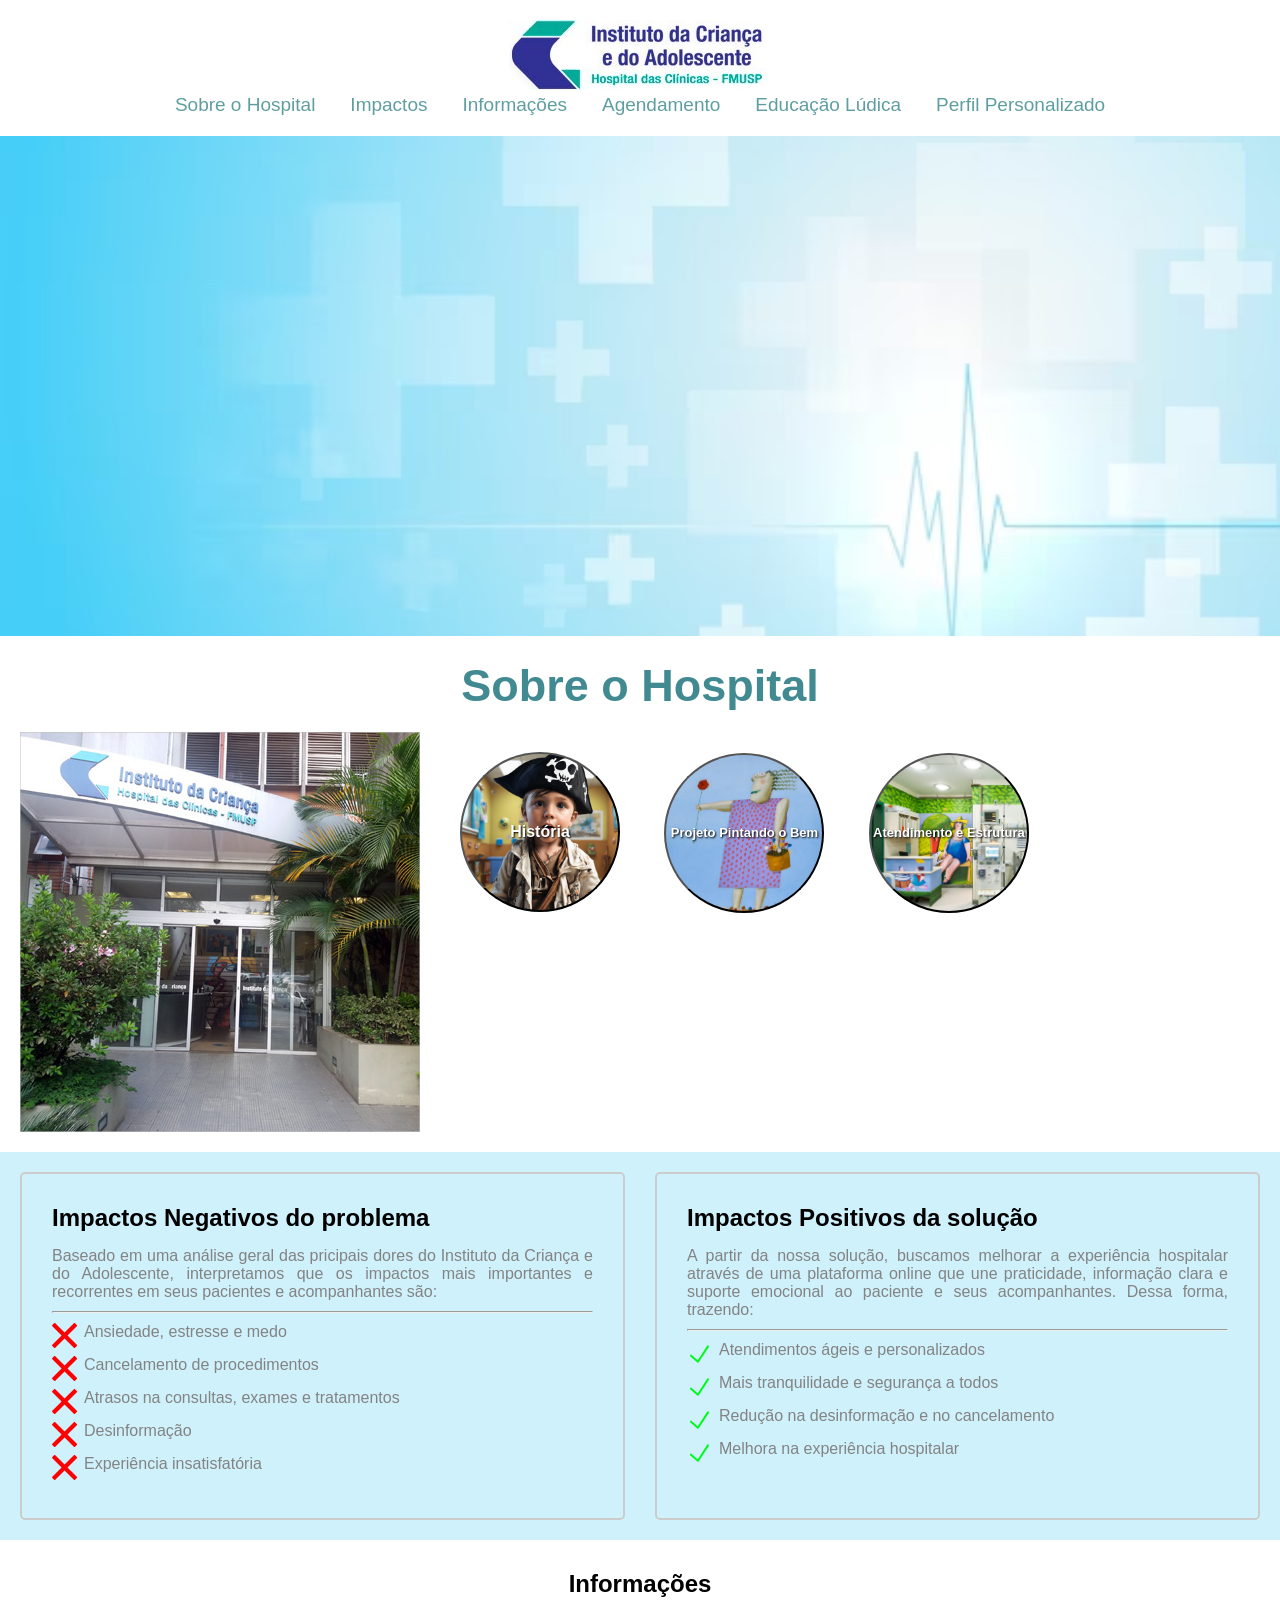
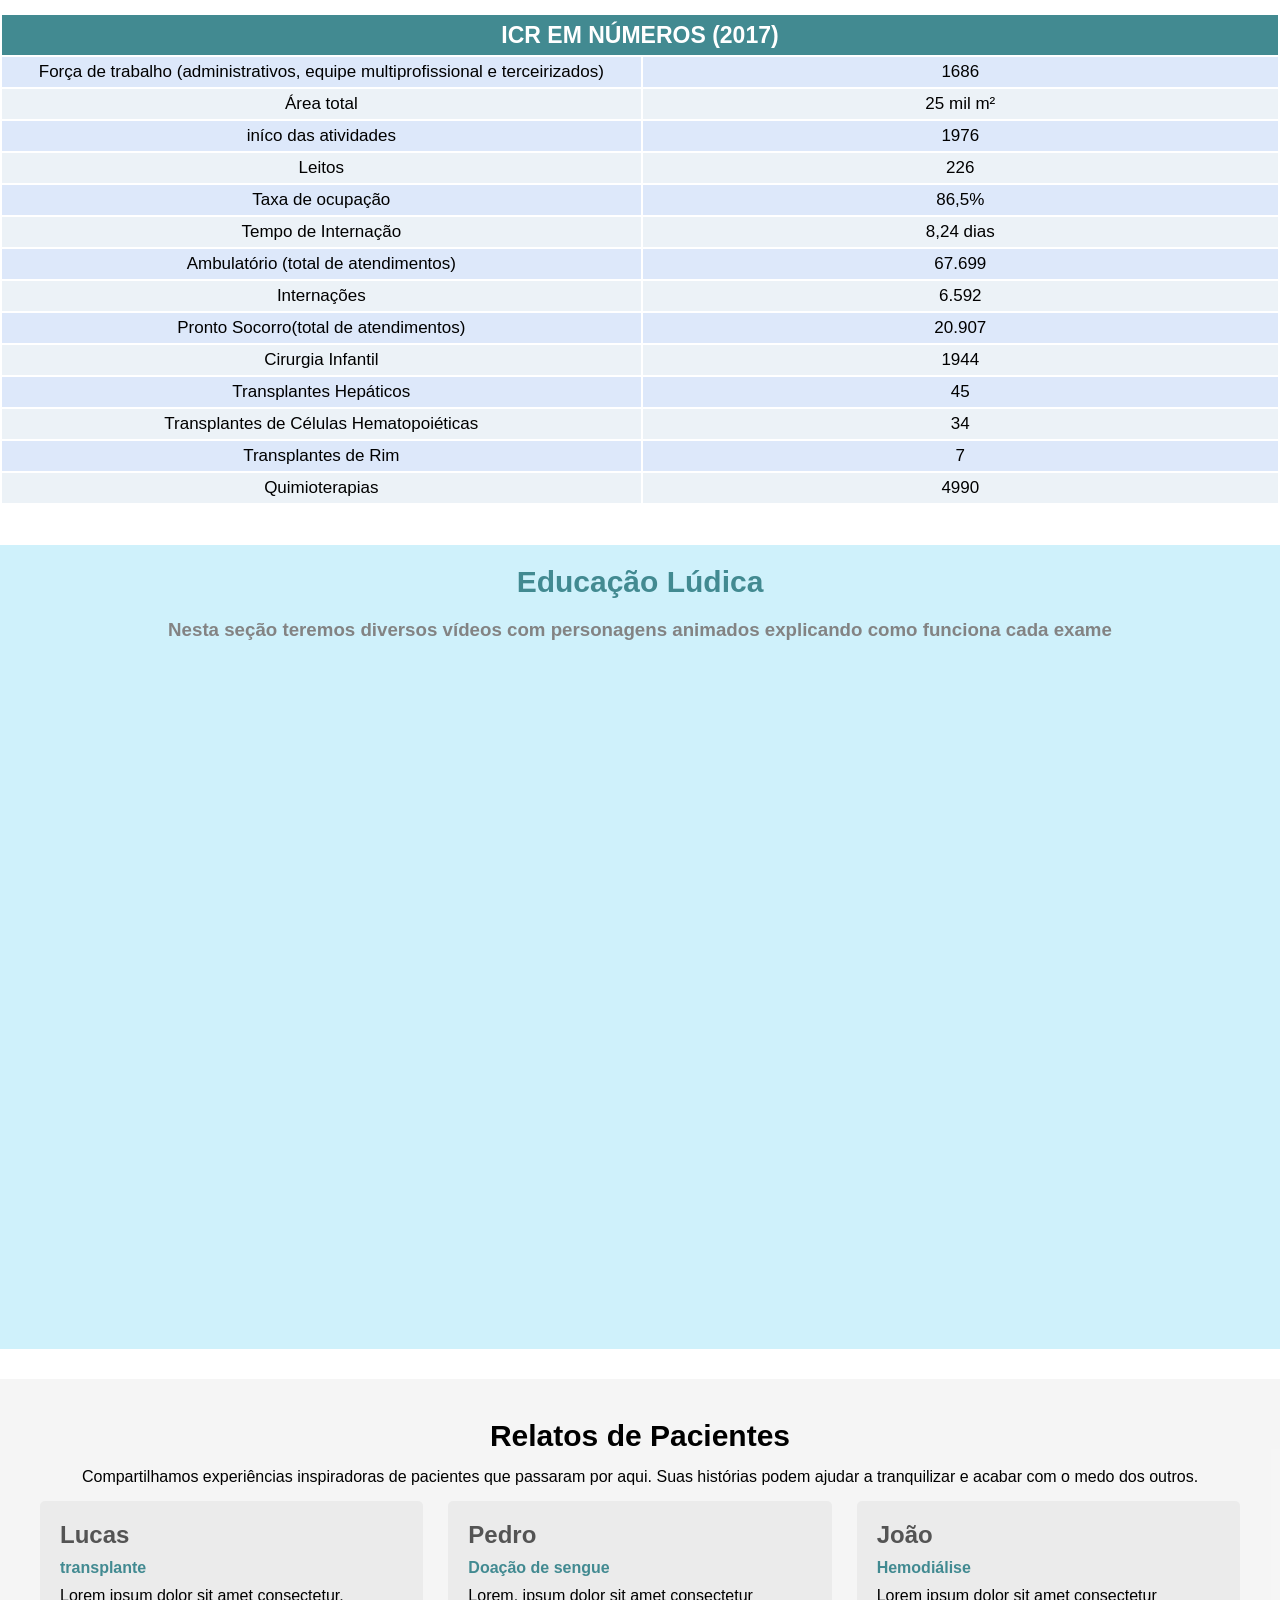
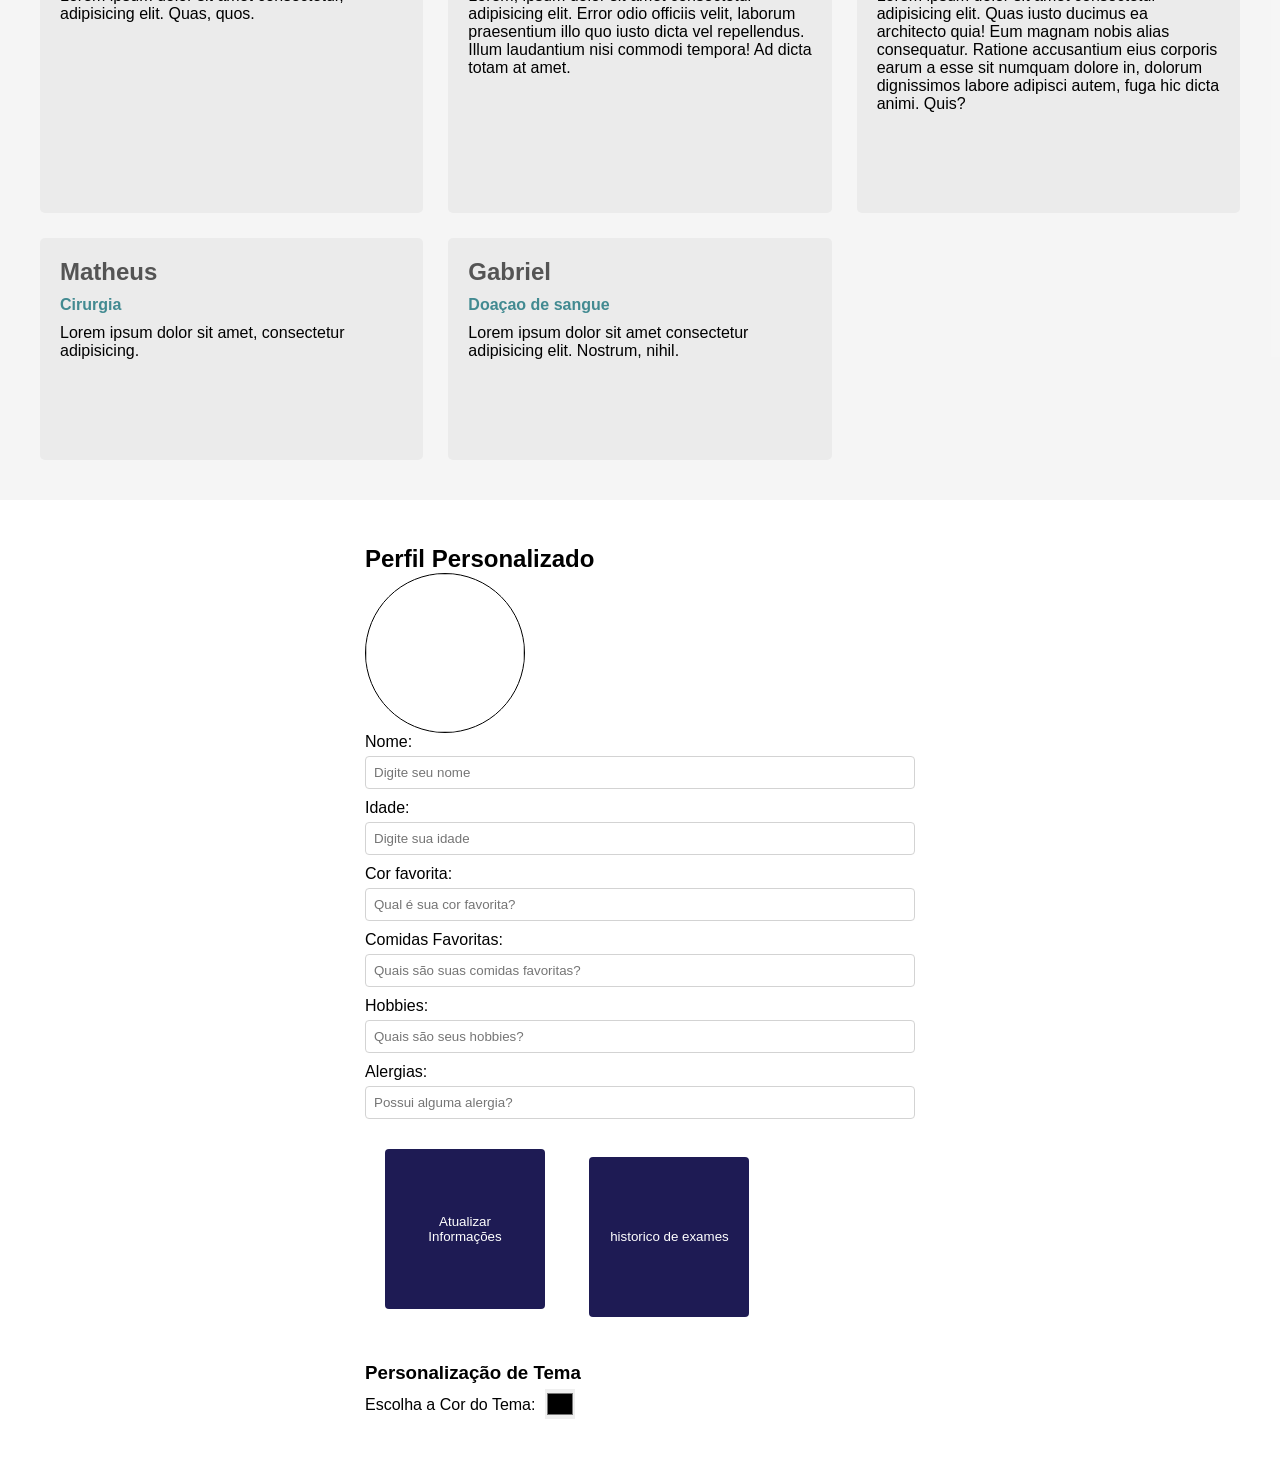
==== commit 74557f9f: "esse e um commit de recuberação da minha breanch" ====
--- a/index.html
+++ b/index.html
@@ -1,186 +1,415 @@
 <!DOCTYPE html>
 <html lang="pt-br">
-
-<head>
-  <meta charset="UTF-8" />
-  <meta name="viewport" content="width=device-width, initial-scale=1.0" />
-  <title>Plataforma Web</title>
-  <link rel="stylesheet" href="css/style.css" />
-
-  
-</head>
-
-<body>
-
-  <!-- MENU NAVEGAÇÃO  -->
-  <header id="header">
-    <div class="header-container">
-      <div class="logo">
-        <img src="./imgs/logo-certa.jpg" alt="">
-      </div>
-      <div class="menu">
-        <ul>
-          <li><a href="#secao1"> Sobre o Hospital </a></li>
-          <li><a href="#secao2"> Localização e Horários </a></li>
-          <li><a href="#secao3"> Informações </a></li>
-          <li><a href="formularioEctermo.htm"> Agendamento </a></li>
-          <li><a href="#secao5"> Educação Lúdica </a></li>
-          <li><a href="perfilPersonalizado.html"> Perfil Personalizado </a></li>
-        </ul>
-      </div>
-      </nav>
+  <head>
+    <meta charset="UTF-8" />
+    <meta name="viewport" content="width=device-width, initial-scale=1.0" />
+    <title>Plataforma Web</title>
+    <link rel="stylesheet" href="css/style.css" />
+    <script src="script.js" defer ></script>
+    </head>
+
+  <body>
+    <!-- MENU NAVEGAÇÃO  -->
+    <header id="header">
+      <div class="header-container">
+        <div class="logo">
+          <img src="./imgs/logo-certa.jpg" alt="" />
+        </div>
+        <div class="menu">
+          <ul>
+            <li><a href="#secao1"> Sobre o Hospital </a></li>
+            <li><a href="#secao2"> Impactos </a></li>
+            <li><a href="#secao3"> Informações </a></li>
+            <li><a href="./paginas/login.html"> Agendamento </a></li>
+            <li><a href="#secao5"> Educação Lúdica </a></li>
+            <li><a href="#secao6"> Perfil Personalizado </a></li>
+          </ul>
+        </div>
+      </div>
+    </header>
+
+    <!-- BANNER  -->
+
+    <div class="carousel-container">
+      <div class="carousel">
+        <div class="slide">
+          <img width="100%" height="500px" src="imgs/banner4.avif" alt="Slide 1">
+        </div>
+        <div class="slide">
+          <img width="100%" height="500px" src="imgs/banner2.png" alt="Slide 2">
+        </div>
+        <div class="slide">
+          <img width="100%" height="500px"  src="imgs/banner.jpeg" alt="Slide 3">
+        </div>
+        <!-- Add more slides as needed -->
+      </div>
     </div>
-  </header>
-
-  <!-- Banner  -->
-  <div class="img-banner">
-    <img src="./imgs/banner1.jpg" alt="">
-    <img src="imgs/banner.jpeg" alt="">
-    <img src="./imgs/banner3.jpg" alt="">
-    <img src="./imgs/banner4.avif" alt="">
- </div>
-  <!-- SEÇÃO 1 SOBRE O HOSPITAL-->
-
-  <section id="secao1">
-    <div class="hospital-container">
-      <div class="hospital-conteudo">
+    <!-- SEÇÃO 1 SOBRE O HOSPITAL-->
+
+    <section id="secao1">
+      <div class="hospital-container">
         <div class="hospital-titulo">
           <h1>Sobre o Hospital</h1>
-          <div class="hospital-discricao">
-            <img src="./imgs/Instituto-da-criança-sobre.jpg" alt="">
-            <div class="hospital-texto">
-              <p>Fundado em 1976 por um grupo de pediatras liderados pelo Prof. Eduardo Marcondes, o Instituto da Criança do Hospital das Clínicas da FMUSP comemorou em dezembro de 2016, 40 anos homenageando seus pioneiros, refletindo sobre os desafios atuais e futuros da saúde da criança e do adolescente e celebrando sua renovação pela arte do artista Gustavo Rosa, que reforça um dos pilares institucionais – a humanização do atendimento. <span id="pontos">...</span> <span id="mais">
-
-                  Por meio do projeto Pintando o bem na saúde, o instituto Gustavo Rosa doou 120 reproduções de obras alegres, que trazem ludicidade aos ambientes e contribuem para um melhor acolhimento dos pacientes e suas famílias.
-
-                  Considerado Centro de Referência Nacional em Saúde da Criança pelo Ministério da Saúde, o hospital ocupa uma área de cerca de 25 mil metros quadrados, destinada ao atendimento ambulatorial e internações – com 226 leitos e mais de 70 mil atendimentos ambulatoriais por ano. <br>
-
-                  Atende pacientes do Sistema Único de Saúde e de operadoras de planos de saúde (Saúde Suplementar) por meio de suas enfermarias e apartamentos, Centro Cirúrgico, Centro de Tratamento Intensivo Neonatal 1 e 2 (alocado no Instituto Central do Hospital das Clínicas), UTI Pediátrica, Ambulatório, Unidade de Diálise, Pronto-Socorro e Centro de Diagnóstico. O ICr possui ainda um prédio que abriga o Serviço de Onco-hematologia e transplante de Células Hematopoiéticas, o Instituto de Tratamento do Câncer Infantil (ITACI). <br>
-
-                  A utilização de tecnologia de ponta possibilita a realização de procedimentos diagnósticos e terapêuticos de alta complexidade. Tratam-se de cirurgias de grande porte, como transplantes de fígado, de rim e medula óssea, separação de gêmeos xifópagos, hemodiálise especializada, tratamento de recém-nascidos de alto risco, atendimento de Terapia Intensiva, além da assistência a doenças crônicas complexas na infância e na adolescência. O ambulatório das diversas especialidades realiza seguimento a 18 mil crianças e adolescentes portadores de síndromes raras de difícil elucidação diagnóstica e tratamento
-
-                  Esta abordagem integral da infância tem possibilitado maior qualidade de vida aos nossos adolescentes, que hoje compreendem 45% dos pacientes.
-                  Nossa equipe multidisciplinar conta com enfermeiros, fisioterapeutas, nutricionistas, psicólogos, fonoaudiólogos, dentistas, farmacêuticos, radiologistas, terapeutas ocupacionais, recreacionistas e assistentes sociais, além do corpo clínico composto por 21 especialidades.</span></p>
-              <button class="leia-mais" onclick="leiaMais()" id="btnLeiaMais">Leia mais</button>
-
+        </div>
+        <div class="hospital-elementos">
+          <img src="./imgs/Instituto-da-criança-sobre.jpg" alt="" />
+          <div class="hospital-conteudo">
+            <button id="btnHistoria"><b>História</b></button>
+            <button id="btnProjeto"><b>Projeto Pintando o Bem</b></button>
+            <button id="btnAtendimento"><b>Atendimento e Estrutura</b></button>
+            <div class="info-historia">
+              <p>
+                Fundado em 1976 por um grupo de pediatras liderados pelo Prof.
+                Eduardo Marcondes, o Instituto da Criança do Hospital das
+                Clínicas da FMUSP comemorou em dezembro de 2016, 40 anos
+                homenageando seus pioneiros, refletindo sobre os desafios atuais
+                e futuros da saúde da criança e do adolescente e celebrando sua
+                renovação pela arte do artista Gustavo Rosa, que reforça um dos
+                pilares institucionais – a humanização do atendimento.
+              </p>
             </div>
-          </div>
-
+            <div class="info-projeto">
+              <p>
+                Por meio do projeto Pintando o bem na saúde, o instituto Gustavo
+                Rosa doou 120 reproduções de obras alegres, que trazem
+                ludicidade aos ambientes e contribuem para um melhor acolhimento
+                dos pacientes e suas famílias. Considerado Centro de Referência
+                Nacional em Saúde da Criança pelo Ministério da Saúde, o
+                hospital ocupa uma área de cerca de 25 mil metros quadrados,
+                destinada ao atendimento ambulatorial e internações – com 226
+                leitos e mais de 70 mil atendimentos ambulatoriais por ano.
+              </p>
+            </div>
+            <div class="info-atendimento">
+              <p>
+                Atende pacientes do Sistema Único de Saúde e de operadoras de
+                planos de saúde (Saúde Suplementar) por meio de suas enfermarias
+                e apartamentos, Centro Cirúrgico, Centro de Tratamento Intensivo
+                Neonatal 1 e 2 (alocado no Instituto Central do Hospital das
+                Clínicas), UTI Pediátrica, Ambulatório, Unidade de Diálise,
+                Pronto-Socorro e Centro de Diagnóstico. O ICr possui ainda um
+                prédio que abriga o Serviço de Onco-hematologia e transplante de
+                Células Hematopoiéticas, o Instituto de Tratamento do Câncer
+                Infantil (ITACI).
+              </p>
+            </div>
+          </div>
+        </div>
+      </div>
+    </section>
+
+    <!-- Seção 2 Impactos -->
+
+    <section id="secao2">
+      <div class="impactos-container">
+        <div class="impactos-negativos">
+          <h1>Impactos Negativos do problema</h1>
+          <p>
+            Baseado em uma análise geral das pricipais dores do Instituto da
+            Criança e do Adolescente, interpretamos que os impactos mais
+            importantes e recorrentes em seus pacientes e acompanhantes são:
+          </p>
+
+          <hr />
+          <ul class="impactos-negativos-lista">
+            <img width="15px" src="./imgs/x.svg" alt="" />
+            <li>Ansiedade, estresse e medo</li>
+            <img width="15px" src="./imgs/x.svg" alt="" />
+            <li>Cancelamento de procedimentos</li>
+            <img width="15px" src="./imgs/x.svg" alt="" />
+            <li>Atrasos na consultas, exames e tratamentos</li>
+            <img width="15px" src="./imgs/x.svg" alt="" />
+            <li>Desinformação</li>
+            <img width="15px" src="./imgs/x.svg" alt="" />
+            <li>Experiência insatisfatória</li>
+          </ul>
+        </div>
+        <div class="impactos-positivos">
+          <h1>Impactos Positivos da solução</h1>
+          <p>
+            A partir da nossa solução, buscamos melhorar a experiência
+            hospitalar através de uma plataforma online que une praticidade,
+            informação clara e suporte emocional ao paciente e seus
+            acompanhantes. Dessa forma, trazendo:
+          </p>
+          <hr />
+          <ul class="impactos-positivos-lista">
+            <img width="17px" src="./imgs/certo.svg" alt="" />
+            <li>Atendimentos ágeis e personalizados</li>
+            <img width="17px" src="./imgs/certo.svg" alt="" />
+            <li>Mais tranquilidade e segurança a todos</li>
+            <img width="17px" src="./imgs/certo.svg" alt="" />
+            <li>Redução na desinformação e no cancelamento</li>
+            <img width="17px" src="./imgs/certo.svg" alt="" />
+            <li>Melhora na experiência hospitalar</li>
+          </ul>
+        </div>
+      </div>
+    </section>
+
+    <!-- Seção 3 - Informações -->
+
+    <section id="secao3">
+      <div class="secao3">
+        <h1>Informações</h1>
+        <div class="table-container">
+          <div class="table">
+            <table max-width="1400px">
+              <thead>
+                <th colspan="2">ICR EM NÚMEROS (2017)</th>
+              </thead>
+              <tbody>
+                <tr class="pares">
+                  <td>
+                    Força de trabalho (administrativos, equipe multiprofissional
+                    e terceirizados)
+                  </td>
+                  <td>1686</td>
+                </tr>
+                <tr class="impares">
+                  <td>Área total</td>
+                  <td>25 mil m²</td>
+                </tr>
+                <tr class="pares">
+                  <td>iníco das atividades</td>
+                  <td>1976</td>
+                </tr>
+                <tr class="impares">
+                  <td>Leitos</td>
+                  <td>226</td>
+                </tr>
+                <tr class="pares">
+                  <td>Taxa de ocupação</td>
+                  <td>86,5%</td>
+                </tr>
+                <tr class="impares">
+                  <td>Tempo de Internação</td>
+                  <td>8,24 dias</td>
+                </tr>
+                <tr class="pares">
+                  <td>Ambulatório (total de atendimentos)</td>
+                  <td>67.699</td>
+                </tr>
+                <tr class="impares">
+                  <td>Internações</td>
+                  <td>6.592</td>
+                </tr>
+                <tr class="pares">
+                  <td>Pronto Socorro(total de atendimentos)</td>
+                  <td>20.907</td>
+                </tr>
+                <tr class="impares">
+                  <td>Cirurgia Infantil</td>
+                  <td>1944</td>
+                </tr>
+                <tr class="pares">
+                  <td>Transplantes Hepáticos</td>
+                  <td>45</td>
+                </tr>
+                <tr class="impares">
+                  <td>Transplantes de Células Hematopoiéticas</td>
+                  <td>34</td>
+                </tr>
+                <tr class="pares">
+                  <td>Transplantes de Rim</td>
+                  <td>7</td>
+                </tr>
+                <tr class="impares">
+                  <td>Quimioterapias</td>
+                  <td>4990</td>
+                </tr>
+              </tbody>
+            </table>
+          </div>
+        </div>
+      </div>
+    </section>
+
+    <!-- SEÇÃO 4 - AGENDAMENTO  -->
+
+    <!-- login.html  -->
+
+    <!-- SEÇÃO 5 - EDUCAÇÃO LÚDICA -->
+
+    <section id="secao5">
+      <div class="secao5-container">
+        <h1>Educação Lúdica</h1>
+        <h3>
+          Nesta seção teremos diversos vídeos com personagens animados
+          explicando como funciona cada exame
+        </h3>
+        <div class="videos-container">
+          <div class="video">
+            <iframe
+              width="560"
+              height="315"
+              src="https://www.youtube.com/embed/SS4HMzDs2Bc?si=mh7QmmmAa982CLBh"
+              title="YouTube video player"
+              frameborder="0"
+              allow="accelerometer; autoplay; clipboard-write; encrypted-media; gyroscope; picture-in-picture; web-share"
+              allowfullscreen
+            ></iframe>
+          </div>
+          <div class="video">
+            <iframe
+              width="560"
+              height="315"
+              src="https://www.youtube.com/embed/SS4HMzDs2Bc?si=mh7QmmmAa982CLBh"
+              title="YouTube video player"
+              frameborder="0"
+              allow="accelerometer; autoplay; clipboard-write; encrypted-media; gyroscope; picture-in-picture; web-share"
+              allowfullscreen
+            ></iframe>
+          </div>
+          <div class="video">
+            <iframe
+              width="560"
+              height="315"
+              src="https://www.youtube.com/embed/SS4HMzDs2Bc?si=mh7QmmmAa982CLBh"
+              title="YouTube video player"
+              frameborder="0"
+              allow="accelerometer; autoplay; clipboard-write; encrypted-media; gyroscope; picture-in-picture; web-share"
+              allowfullscreen
+            ></iframe>
+          </div>
+          <div class="video">
+            <iframe
+              width="560"
+              height="315"
+              src="https://www.youtube.com/embed/SS4HMzDs2Bc?si=mh7QmmmAa982CLBh"
+              title="YouTube video player"
+              frameborder="0"
+              allow="accelerometer; autoplay; clipboard-write; encrypted-media; gyroscope; picture-in-picture; web-share"
+              allowfullscreen
+            ></iframe>
+          </div>
+        </div>
+      </div>
+    </section>
+
+    <!-- Relatos  -->
+
+    <div class="relatos">
+      <div class="relatos-container">
+        <div class="relatos-titulo">
+          <h2>Relatos de Pacientes</h2>
+          <p>
+            Compartilhamos experiências inspiradoras de pacientes que passaram
+            por aqui. Suas histórias podem ajudar a tranquilizar e acabar com o
+            medo dos outros.
+          </p>
+        </div>
+
+        <div class="depoimentos">
+          <div class="depoimento1">
+            <h2>Lucas</h2>
+            <h4>transplante</h4>
+            <p>
+              Lorem ipsum dolor sit amet consectetur, adipisicing elit. Quas,
+              quos.
+            </p>
+          </div>
+          <div class="depoimento2">
+            <h2>Pedro</h2>
+            <h4>Doação de sengue</h4>
+            <p>
+              Lorem, ipsum dolor sit amet consectetur adipisicing elit. Error
+              odio officiis velit, laborum praesentium illo quo iusto dicta vel
+              repellendus. Illum laudantium nisi commodi tempora! Ad dicta totam
+              at amet.
+            </p>
+          </div>
+          <div class="depoimento3">
+            <h2>João</h2>
+            <h4>Hemodiálise</h4>
+            <p>
+              Lorem ipsum dolor sit amet consectetur adipisicing elit. Quas
+              iusto ducimus ea architecto quia! Eum magnam nobis alias
+              consequatur. Ratione accusantium eius corporis earum a esse sit
+              numquam dolore in, dolorum dignissimos labore adipisci autem, fuga
+              hic dicta animi. Quis?
+            </p>
+          </div>
+          <div class="depoimento4">
+            <h2>Matheus</h2>
+            <h4>Cirurgia</h4>
+            <p>Lorem ipsum dolor sit amet, consectetur adipisicing.</p>
+          </div>
+          <div class="depoimento5">
+            <h2>Gabriel</h2>
+            <h4>Doaçao de sangue</h4>
+            <p>
+              Lorem ipsum dolor sit amet consectetur adipisicing elit. Nostrum,
+              nihil.
+            </p>
+          </div>
         </div>
       </div>
     </div>
-  </section>
-
-  <!-- Seção 2 Impactos -->
-
-
-  <section id="secao2">
-    <div class="impactos-container">
-      <div class="impactos-negativos">
-        <h1>Impactos Negativos do problema</h1>
-        <p>Lorem, ipsum dolor sit amet consectetur adipisicing elit. Aliquid commodi at soluta nobis vel quas necessitatibus corrupti tempora cumque quod?</p>
-        <hr>
-        <ul class="impactos-negativos-lista">
-          <img width="15px" src="./imgs/x.svg" alt="">
-          <li>Lorem, ipsum.</li>
-          <img width="15px" src="./imgs/x.svg" alt="">
-          <li>Lorem ipsum dolor sit.</li>
+
+    <!-- SEÇÃO 6 - PERFIL PERSONALIZADO -->
+    <section id="secao6">
+      <h1>Perfil Personalizado</h1>
+      <div class="foto-perfil">
+        <img id="preview-foto" src="" alt="" />
+        <input type="file" id="upload-foto" accept="image/*" />
+      </div>
+
+      <div class="informação-pessoal">
+        <label for="nome-paciente">Nome:</label>
+        <input type="text" id="nome-paciente" placeholder="Digite seu nome" />
+
+        <label for="idade-paciente">Idade:</label>
+        <input
+          type="number"
+          id="idade-paciente"
+          placeholder="Digite sua idade"
+          min="0"
+        />
+
+        <label for="cor-fav">Cor favorita:</label>
+        <input
+          type="text"
+          id="cor-fav"
+          placeholder="Qual é sua cor favorita?"
+        />
+
+        <label for="comida-fav">Comidas Favoritas:</label>
+        <input
+          type="text"
+          id="comida-fav"
+          placeholder="Quais são suas comidas favoritas?"
+        />
+
+        <label for="hobbies">Hobbies:</label>
+        <input type="text" id="hobbies" placeholder="Quais são seus hobbies?" />
+
+        <label for="alergias">Alergias:</label>
+        <input type="text" id="alergias" placeholder="Possui alguma alergia?" />
+
+        <button id="botao-perfil" onclick="validarFormulario()">Atualizar Informações</button>
+        <button onclick="toggleClasse()">historico de exames</button> 
+      </div>
+
+      <div class="historico-tratamento escondida" id="historico-tratamento" >
+        <h3>Histórico de Tratamento:</h3>
+        <ul>
+          <li>
+            <strong>Consulta em 15/08/2023 - Dr. Silva</strong>
+            <textarea rows="2" placeholder="Obsevações:"></textarea>
+          </li>
+          <li>
+            <strong>Exame de sangue em 18/08/2023</strong>
+            <textarea rows="2" placeholder="Obsevações:"></textarea>
+          </li>
         </ul>
       </div>
-      <div class="impactos-positivos">
-        <h1>Impactos Positivos da solução</h1>
-        <p>Lorem ipsum dolor sit amet consectetur adipisicing elit. Id eum temporibus quia dolor eligendi consequuntur enim est similique nam aliquam, at vitae ullam inventore iusto incidunt voluptate maiores exercitationem obcaecati?</p>
-        <hr>
-        <ul class="impactos-positivos-lista">
-          <img width="17px" src="./imgs/certo.svg" alt="">
-          <li>Lorem, ipsum dolor lares.</li>
-          <img width="17px" src="./imgs/certo.svg" alt="">
-          <li>Lorem, dolor.</li>
-          <img width="17px" src="./imgs/certo.svg" alt="">
-          <li>Lorem, ipsum dolor.</li>
-          <img width="17px" src="./imgs/certo.svg" alt="">
-          <li>Lorem, olor.</li>
-
-        </ul>
-      </div>
-    </div>
-  </section>
-
-  <!-- Seção 3 - Informações -->
-
-  <section id="secao3">
-    <h1>Informações</h1>
-    Conteúdo
-  </section>
-
-
-  <!-- SEÇÃO 5 - EDUCAÇÃO LÚDICA -->
-
-  <section id="secao5">
-    <div class="secao5-container">
-      <h1>Educação Lúdica</h1>
-      <h3>Vídeos explicativos com Desenhos Animados</h3>
-      <div class="videos-container">
-        <div class="video">
-          <iframe width="560" height="315" src="https://www.youtube.com/embed/SS4HMzDs2Bc?si=mh7QmmmAa982CLBh" title="YouTube video player" frameborder="0" allow="accelerometer; autoplay; clipboard-write; encrypted-media; gyroscope; picture-in-picture; web-share" allowfullscreen></iframe>
-        </div>
-        <div class="video">
-          <iframe width="560" height="315" src="https://www.youtube.com/embed/SS4HMzDs2Bc?si=mh7QmmmAa982CLBh" title="YouTube video player" frameborder="0" allow="accelerometer; autoplay; clipboard-write; encrypted-media; gyroscope; picture-in-picture; web-share" allowfullscreen></iframe>
-        </div>
-        <div class="video">
-          <iframe width="560" height="315" src="https://www.youtube.com/embed/SS4HMzDs2Bc?si=mh7QmmmAa982CLBh" title="YouTube video player" frameborder="0" allow="accelerometer; autoplay; clipboard-write; encrypted-media; gyroscope; picture-in-picture; web-share" allowfullscreen></iframe>
-        </div>
-        <div class="video">
-          <iframe width="560" height="315" src="https://www.youtube.com/embed/SS4HMzDs2Bc?si=mh7QmmmAa982CLBh" title="YouTube video player" frameborder="0" allow="accelerometer; autoplay; clipboard-write; encrypted-media; gyroscope; picture-in-picture; web-share" allowfullscreen></iframe>
-        </div>
-      </div>
-    </div>
-  </section>
-
-  <div class="relatos">
-    <div class="relatos-container">
-      <div class="relatos-titulo">
-        <h2>Relatos de Pacientes</h2>
-        <p>
-          Compartilhamos experiências inspiradoras de pacientes que passaram
-          por aqui. Suas histórias podem ajudar a tranquilizar e acabar com o
-          medo dos outros.
-        </p>
-      </div>
-
-      <div class="depoimentos">
-        <div class="depoimento1">
-          <h2>Lucas</h2>
-          <h4>transplante</h4>
-          <p>Lorem ipsum dolor sit amet consectetur, adipisicing elit. Quas, quos.</p>
-        </div>
-        <div class="depoimento2">
-          <h2>Pedro</h2>
-          <h4>Doação de sengue</h4>
-          <p>Lorem, ipsum dolor sit amet consectetur adipisicing elit. Error odio officiis velit, laborum praesentium illo quo iusto dicta vel repellendus. Illum laudantium nisi commodi tempora! Ad dicta totam at amet.</p>
-        </div>
-        <div class="depoimento3">
-          <h2>João</h2>
-          <h4>Hemodiálise</h4>
-          <p>Lorem ipsum dolor sit amet consectetur adipisicing elit. Quas iusto ducimus ea architecto quia! Eum magnam nobis alias consequatur. Ratione accusantium eius corporis earum a esse sit numquam dolore in, dolorum dignissimos labore adipisci autem, fuga hic dicta animi. Quis?</p>
-        </div>
-        <div class="depoimento4">
-          <h2>Matheus</h2>
-          <h4>Cirurgia</h4>
-          <p>Lorem ipsum dolor sit amet, consectetur adipisicing.</p>
-        </div>
-        <div class="depoimento5">
-          <h2>Gabriel</h2>
-          <h4>Doaçao de sangue</h4>
-          <p>Lorem ipsum dolor sit amet consectetur adipisicing elit. Nostrum, nihil.</p>
-        </div>
-      </div>
-    </div>
-  </div>
-
-
- 
-
-</body>
-
-</html>+
+      <div class="alterar-tema">
+        <h3>Personalização de Tema</h3>
+        <label for="cor-tema">Escolha a Cor do Tema:</label>
+        <input type="color" id="cor-tema" />
+      </div>
+    </section>
+  </body>
+</html>
--- a/css/style.css
+++ b/css/style.css
@@ -19,18 +19,18 @@
   padding: 0;
 }
 
-/* Layout desenvolvido para desktop/notebook. */
 body {
   background-color: white;
   font-size: 1.6rem;
   font-family: sans-serif;
+  box-sizing: border-box;
 }
 
 html {
   font-size: 62.5%;
 }
 
-/* MENU NAVEGAÇÃO e Header */
+/* MENU NAVEGAÇÃO E HEADER */
 
 #header {
   display: flex;
@@ -79,65 +79,79 @@
   width: 100%;
 }
 
-/* Seção 1 - Sobre o Hospital */
-
-.hospital-container {
-  display: flex;
-  justify-content: center;
-}
-
-.hospital-conteudo {
-  width: 1400px;
+/* SECAO 1 - SOBRE O HOSPITAL */
+#secao1 {
+  padding: 20px;
 }
 
 .hospital-titulo {
-  margin: 30px;
-  text-align: center;
-}
-
-.hospital-titulo h1 {
   color: #428a91;
   font-size: 3rem;
-  position: relative;
-}
-
-.hospital-discricao {
-  margin-top: 30px;
+  margin-bottom: 20px;
+  text-align: center;
+}
+
+.hospital-elementos {
   display: flex;
-  justify-content: start;
-  gap: 30px;
-  line-height: 2rem;
-  font-size: 1.7rem;
-}
-
-.hospital-texto {
-  display: flex;
-  flex-direction: column;
-  gap: 10px;
-}
-
-.leia-mais {
-  width: 100px;
-  margin: 0 auto;
-  border: none;
-  background-color: #428a91;
-  border-radius: 5px;
-  padding: 5px;
-}
-
-#mais {
+}
+.hospital-container img {
+  max-width: 400px;
+  max-height: 400px;
+  margin-right: 20px;
+}
+
+.hospital-conteudo {
+  display: inline-block;
+  text-align: justify;
+  max-width: 750px;
+}
+
+button {
+  cursor: pointer;
+  border-radius: 50%;
+  overflow: hidden;
+  width: 160px;
+  height: 160px;
+  margin: 20px;
+}
+#btnHistoria {
+  background: url(/imgs/pirata-ia.png);
+  background-size: cover;
+  color: white;
+  font-size: 16px;
+  text-shadow: 1px 1px 2px rgba(0, 0, 0, 0.998);
+}
+
+#btnProjeto {
+  background: url(/imgs/pintando-o-bem.png);
+  background-size: cover;
+  color: white;
+  font-size: 13px;
+  text-shadow: 1px 1px 2px rgba(0, 0, 0, 0.998);
+}
+
+#btnAtendimento {
+  background: url(/imgs/sala-hospital.png);
+  background-size: cover;
+  color: white;
+  font-size: 13px;
+  text-shadow: 1px 1px 2px rgba(0, 0, 0, 0.998);
+}
+button img {
+  display: none; 
+}
+.info-historia, .info-projeto, .info-atendimento {
   display: none;
 }
 
 @media (max-width: 850px) {
-  .hospital-discricao {
-    display: flex;
+  .hospital-container {
     flex-direction: column;
-  }
-}
-
-/* Seção 2 - Impactos */
-
+    align-items: center;
+  }
+}
+
+/* SECAO 2 - IMPACTOS */
 #secao2 {
   background-color: #cff1fb;
 }
@@ -170,13 +184,15 @@
 .impactos-negativos p,
 hr {
   text-align: start;
+  text-align: justify;
   color: #838383;
   margin-bottom: 10px;
 }
 
 .impactos-positivos li,
 .impactos-negativos li {
-  padding-bottom: 10px;
+  padding-bottom: 15px;
+  margin-left: 7px;
   color: #838383;
 }
 
@@ -197,55 +213,66 @@
   }
 }
 
-/* SEÇÃO 4 - AGENDAMENTO */
-#secao4 {
+/* Informações  */
+
+#secao3 h1 {
   text-align: center;
-  padding: 20px;
-}
-.form-agendamento {
-  max-width: 500px;
-  margin: 0 auto;
-}
-
-#titulo-agendamento {
+  margin-top: 30px;
+  margin-bottom: 15px;
+}
+
+.secao3 {
+  display: flex;
+  flex-direction: column;
+  justify-content: center;
+  max-width: 1400px;
+  margin: auto;
+  margin-bottom: 40px;
+}
+
+.table-container {
+  margin: auto;
+}
+
+table {
+  margin: auto;
+}
+
+.table-container th {
+  font-size: 2.3rem;
+  background-color: #428a91;
+  color: #fff;
+  height: 40px;
+}
+
+.table-container td {
+  font-size: 1.7rem;
+  height: 30px;
+  width: 70ch;
   text-align: center;
-  color: black;
-  font-size: 22px;
-  font-family: "Times New Roman", Times, serif;
-  padding: 10px;
-}
-
-.form-agendamento label {
-  display: block;
-  margin-bottom: 8px;
-  color: black;
-}
-
-.form-agendamento input,
-.form-agendamento textarea {
-  width: 100%;
-  padding: 8px;
-  margin-bottom: 1px;
-  box-sizing: border-box;
-  border: 1px solid rgb(212, 212, 212);
-  border-radius: 4px;
-}
-
-#botao-agendamento {
-  background-color: #4fb852;
-  color: white;
-  padding: 10px;
-  border: none;
-  border-radius: 4px;
-  cursor: pointer;
-  width: 100%;
+}
+
+.pares {
+  background-color: rgba(198, 217, 246, 0.598);
+}
+
+.impares {
+  background-color: rgba(232, 240, 245, 0.815);
+}
+
+@media (max-width: 500px) {
+  .secao3 {
+    margin-left: 0;
+  }
 }
 
 /* SEÇÃO 5 - EDUCAÇÃO LÚDICA  */
 #secao5 {
+  padding: 20px;
+  margin-top: 30px;
   display: grid;
   justify-content: center;
-  background-color: #eeeeee;
+  background-color: #cff1fb;
 }
 
 .secao5-container {
@@ -292,20 +319,32 @@
   }
 }
 
+@media (max-width: 330px) {
+  iframe {
+    width: 250px;
+    height: 130px;
+  }
+}
+
 /* Relatos */
 
-.relatos-titulo h1 {
-  text-align: center;
-  margin: 20px;
+.relatos-titulo h2 {
+  font-size: 3rem;
+}
+
+.relatos-titulo p {
+  margin-top: 15px;
+  margin-bottom: 15px;
 }
 
 .relatos-titulo {
   text-align: center;
-  margin: 20px;
 }
 
 .relatos {
-  margin-top: 20px;
+  margin-top: 30px;
+  background-color: #f2f2f2b7;
+  padding: 40px;
 }
 
 .relatos-container {
@@ -329,7 +368,7 @@
 .depoimento3,
 .depoimento4,
 .depoimento5 {
-  background-color: #ededed71;
+  background-color: #dedede71;
   border-radius: 5px;
   padding: 20px 20px 100px 20px;
 }
@@ -440,25 +479,39 @@
   border: none;
   padding: 0;
   border-radius: 0;
-}
-.img-banner {
-  position: relative;
-  width: 100%;
-  height: 500px;
-  overflow: hidden;
- }
- 
- .img-banner img {
-  position: absolute;
-  width: 100%;
-  height: 500px;
-  object-fit: cover;
+  
+}
+
+ .escondida {
   display: none;
  }
+ #botao-perfil{
+
+    cursor: pointer;
+
+    overflow: hidden;
+    width: 160px;
+    height: 160px;
+    margin: 20px;
  
- .img-banner img:first-child {
-  display: block;
+
  }
- .escondida {
-  display: none;
-}+/* efeito slide*/
+
+.carousel-container {
+  width: 100%;
+  margin: auto;
+  overflow: hidden;
+}
+
+.carousel {
+  display: flex;
+  transition: transform 0.5s ease-in-out;
+}
+
+.slide {
+  min-width: 100%;
+  box-sizing: border-box;
+}
+
+
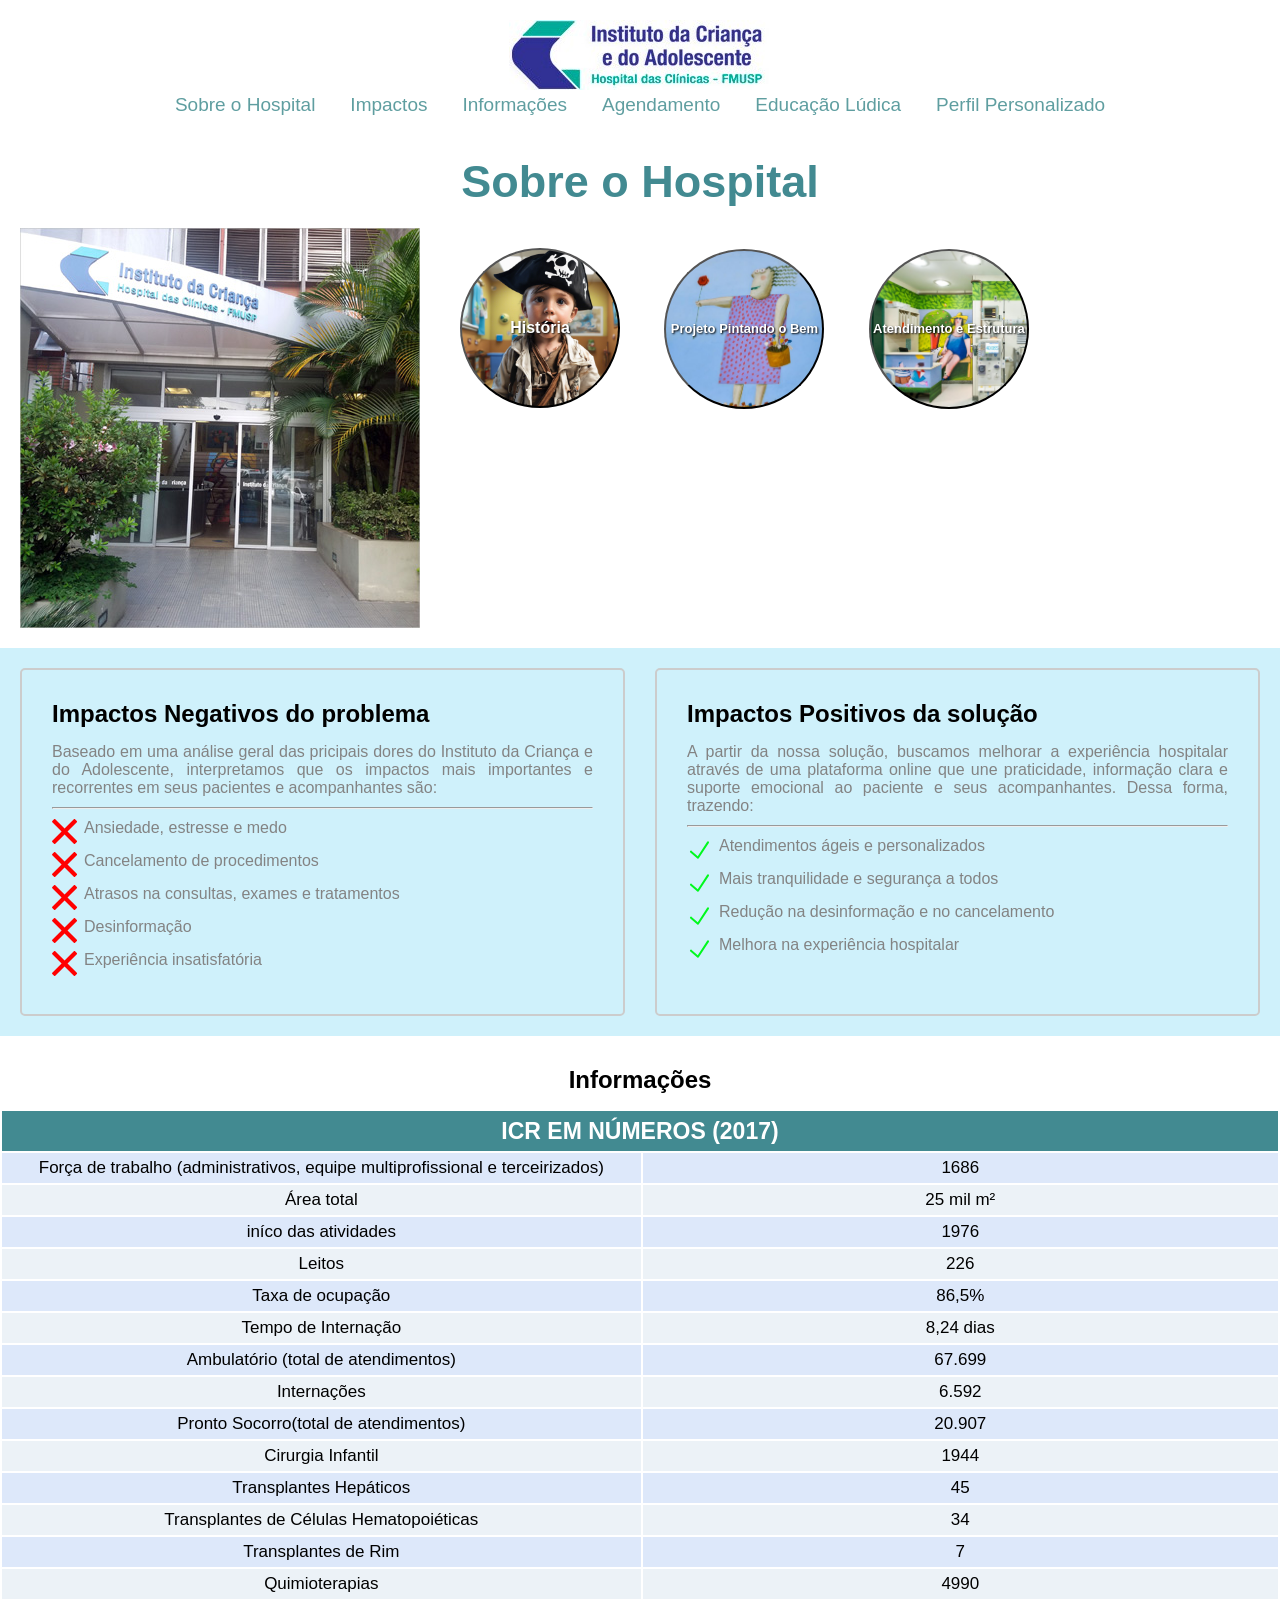
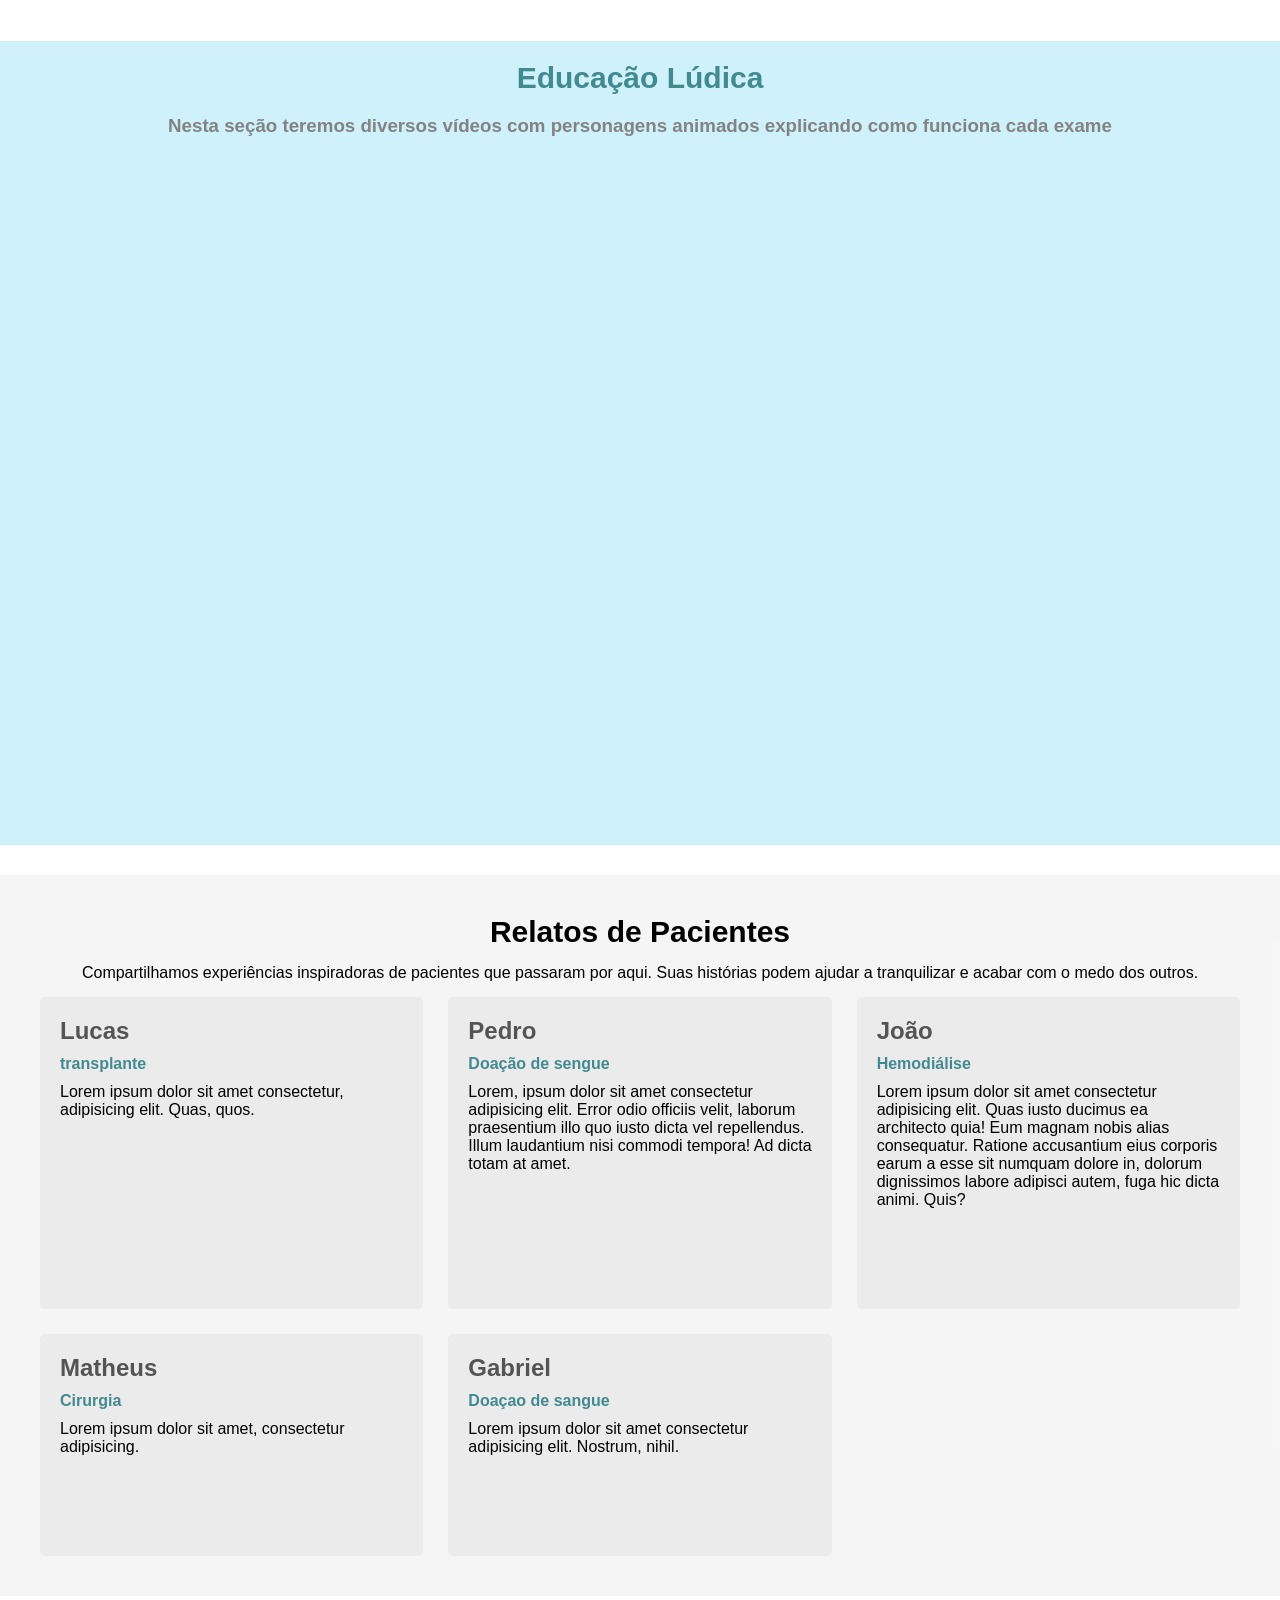
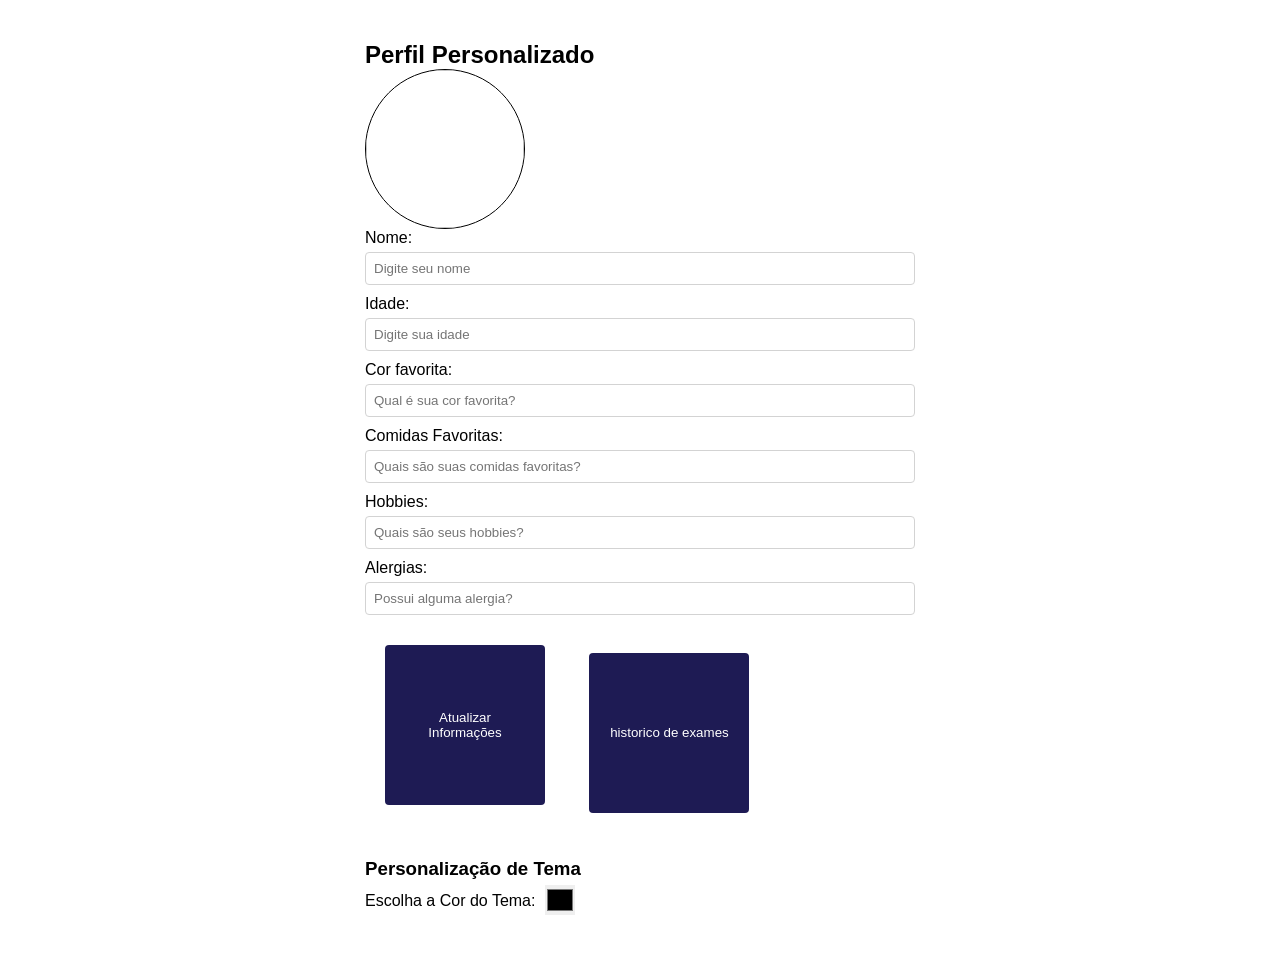
==== commit 2b75b819: "esse e um commit com js integrado os slides nessa versao nao ta ok" ====
--- a/index.html
+++ b/index.html
@@ -30,17 +30,6 @@
 
     <!-- BANNER  -->
 
-    <div class="carousel-container">
-      <div class="carousel">
-        <div class="slide">
-          <img width="100%" height="500px" src="imgs/banner4.avif" alt="Slide 1">
-        </div>
-        <div class="slide">
-          <img width="100%" height="500px" src="imgs/banner2.png" alt="Slide 2">
-        </div>
-        <div class="slide">
-          <img width="100%" height="500px"  src="imgs/banner.jpeg" alt="Slide 3">
-        </div>
         <!-- Add more slides as needed -->
       </div>
     </div>
